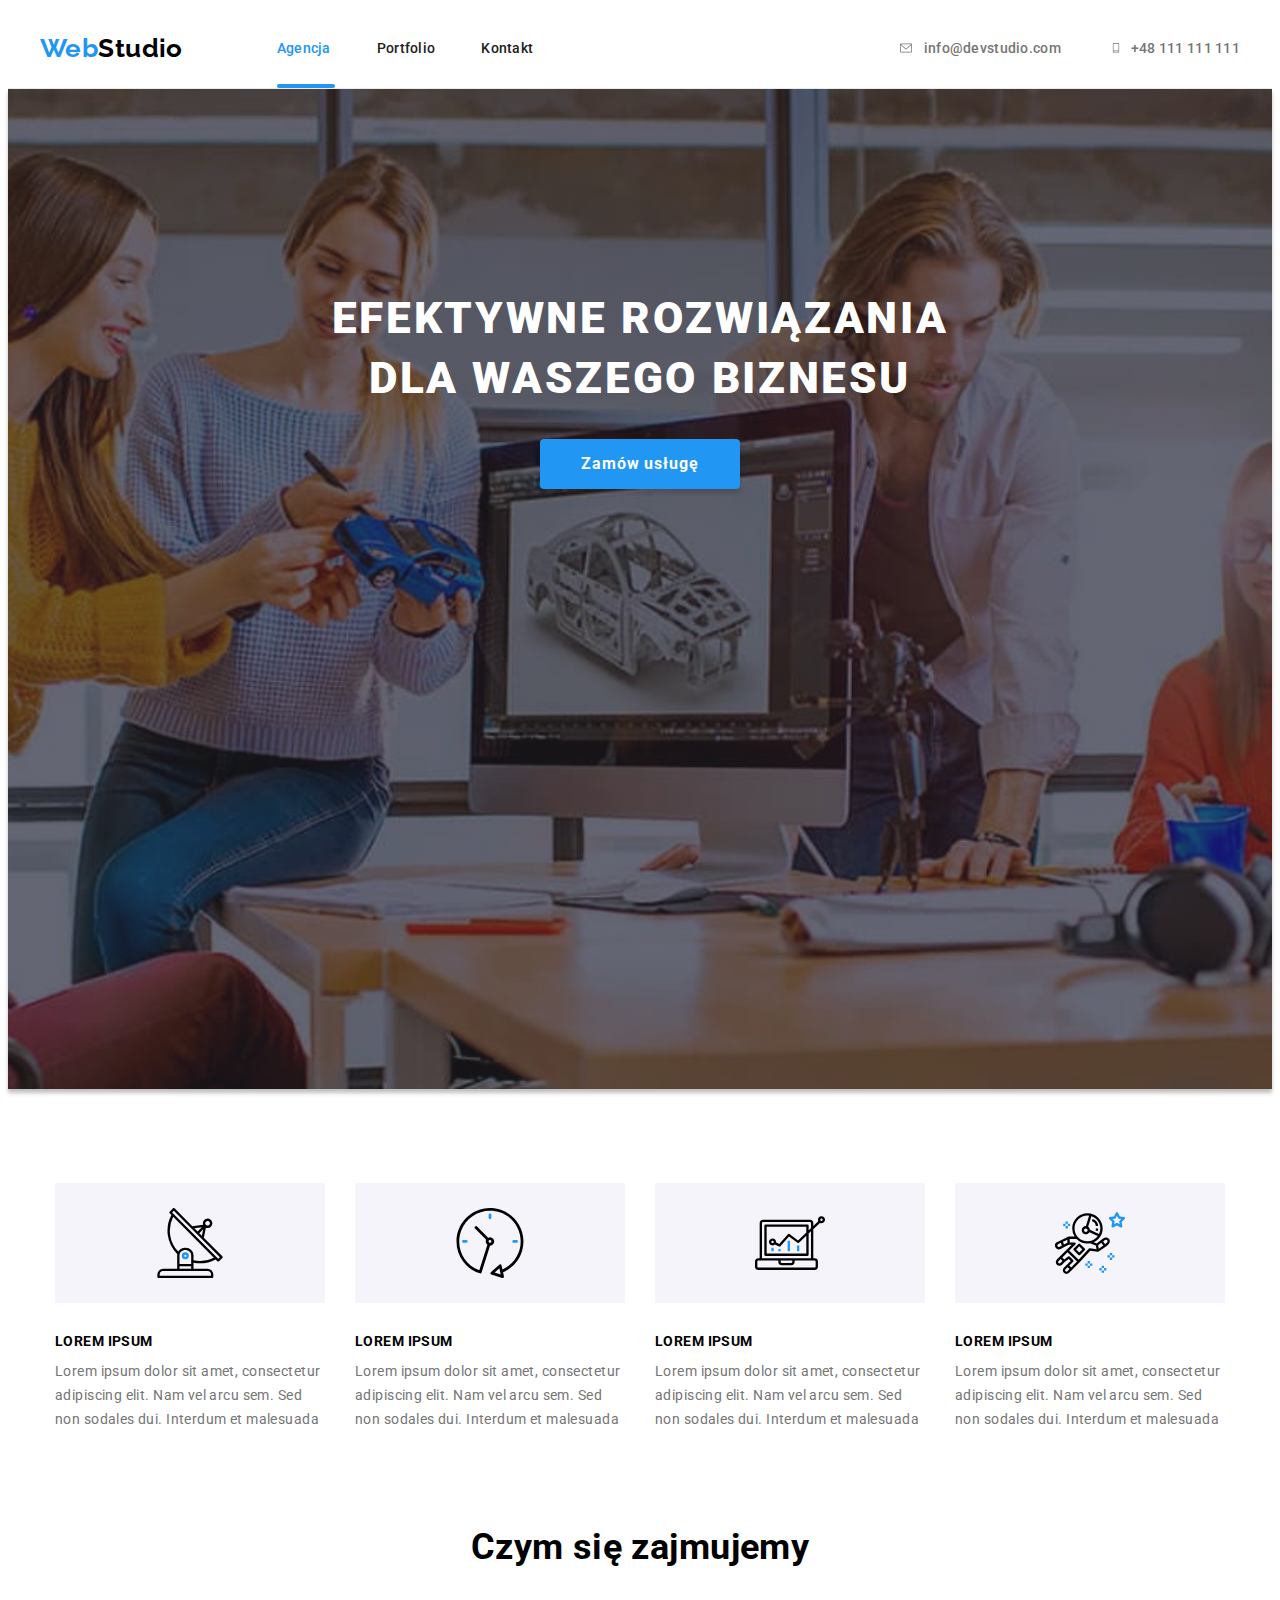
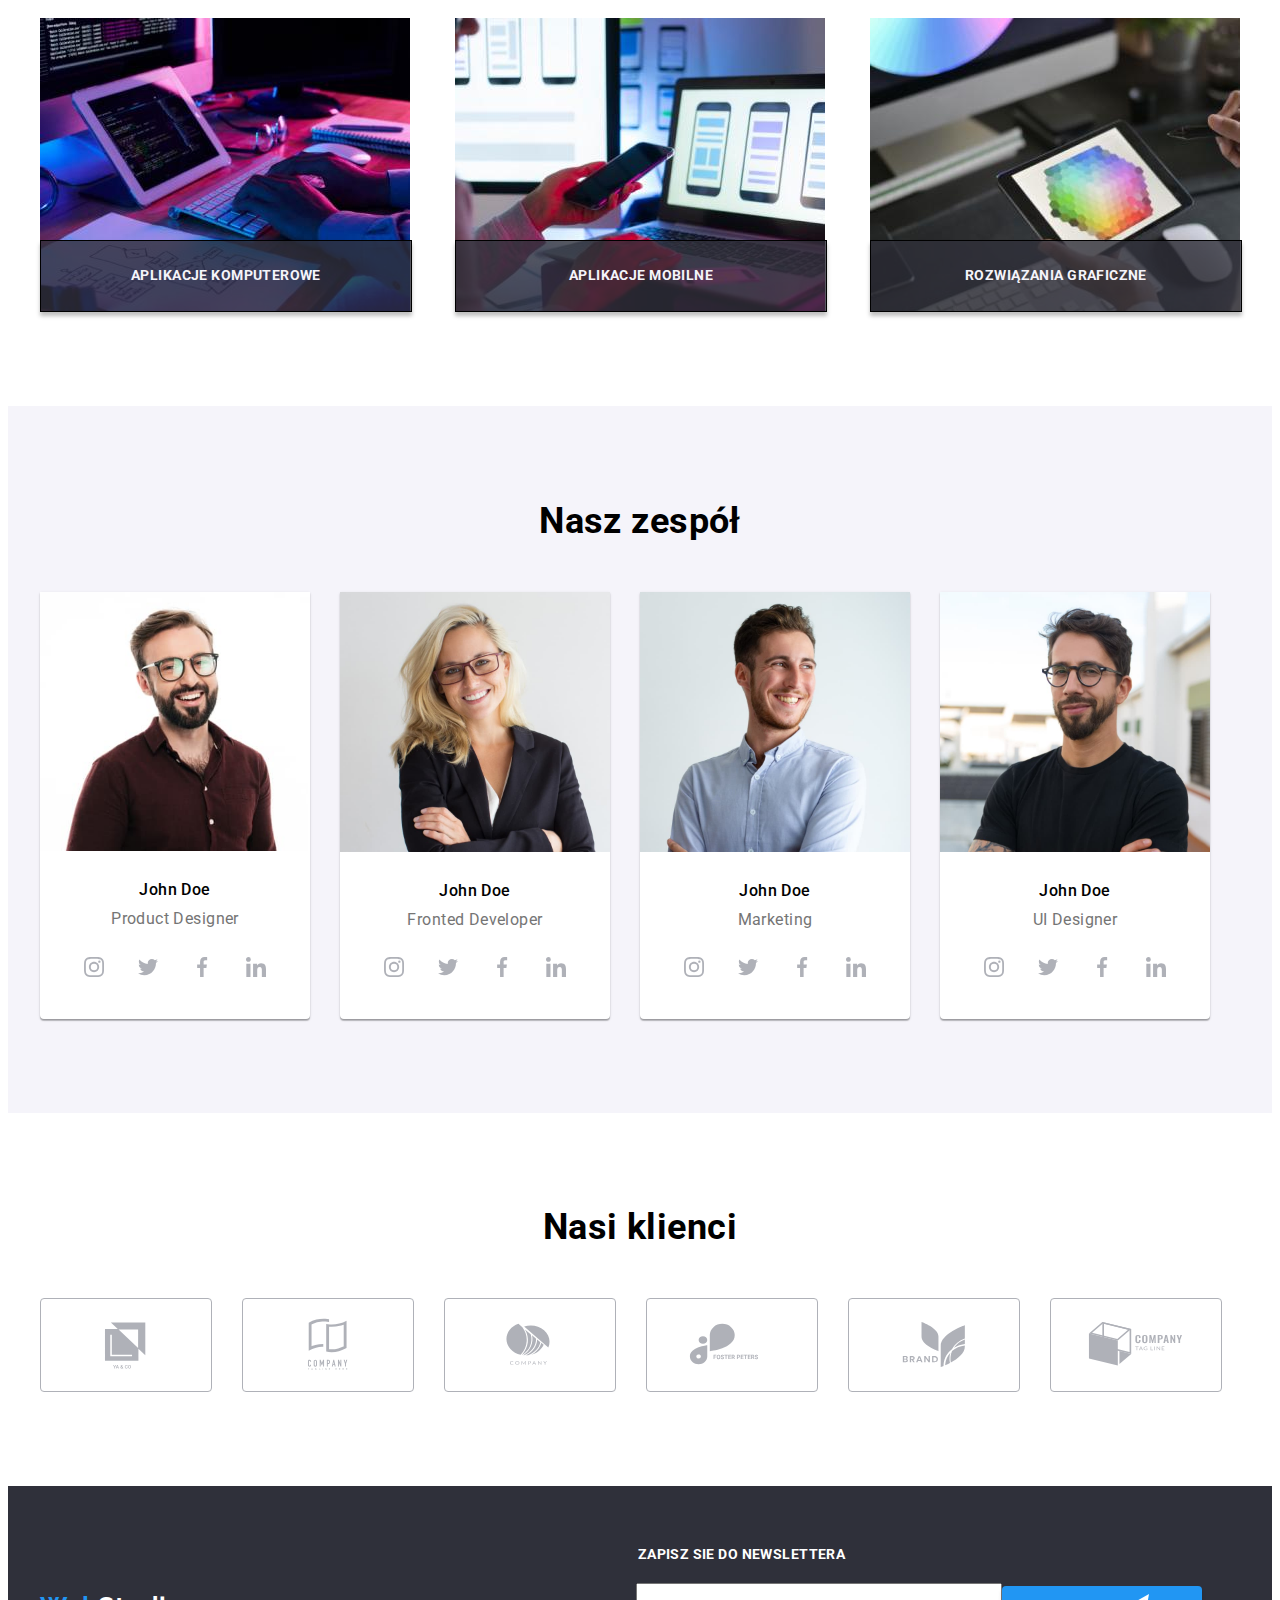
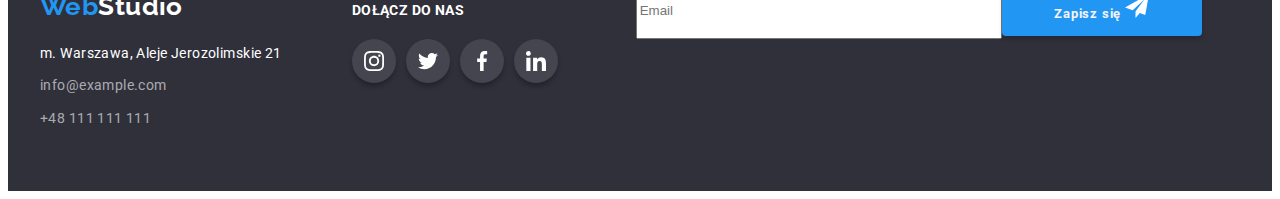
==== index.html @ 3e263f12 "update newsletter and registration form" ====
<!DOCTYPE html>
<html lang="pl">
  <!-- start head / metadane /-->
  <head>
    <meta charset="UTF-8" />
    <meta
      name="description"
      content="Projekt firmy Studio z Figma. Praca domowa #6 związana z kursem FullStack Developer w GoIT."
    />
    <meta http-equiv="X-UA-Compatible" content="IE=edge" />
    <meta name="viewport" content="width=device-width, initial-scale=1.0" />
    <link
      href="https://fonts.googleapis.com/css2?family=Raleway:wght@700&family=Roboto:wght@400;500;700;900&display=swap"
      rel="stylesheet"
    />
    <link rel="preconnect" href="https://fonts.googleapis.com" />
    <link rel="preconnect" href="https://fonts.gstatic.com" crossorigin />
    <link
      rel="stylesheet"
      href="https://cdnjs.cloudflare.com/ajax/libs/modern-normalize/2.0.0/modern-normalize.min.css"
      integrity="sha512-4xo8blKMVCiXpTaLzQSLSw3KFOVPWhm/TRtuPVc4WG6kUgjH6J03IBuG7JZPkcWMxJ5huwaBpOpnwYElP/m6wg=="
      crossorigin="anonymous"
      referrerpolicy="no-referrer"
    />
    <link rel="stylesheet" href="./css/styles.css" />
    <title>WebStudio | goit-markup-hw-06 | GoIT kurs FullStack Developer</title>
  </head>
  <!-- end head / metadane /-->

  <body>
    <!--start header-->
    <header>
      <div class="container top">
        <a class="logo-top" href="./index.html"
          ><span class="name-1">Web</span><span class="name-2">Studio</span></a
        >
        <nav class="navigation">
          <ul class="navigation-list list">
            <li class="navigation-item">
              <a href="./index.html" class="navigation-link current">Agencja</a>
            </li>
            <li class="navigation-item">
              <a href="./portfolio.html" class="navigation-link">Portfolio</a>
            </li>
            <li class="navigation-item">
              <a href="" class="navigation-link">Kontakt</a>
            </li>
          </ul>
        </nav>
        <ul class="navigation-contact-list list">
          <li class="navigation-contact-item">
            <a href="mailto:info@devstudio.com" class="navigation-contact-link"
              ><svg class="icon-contact" width="16" height="12">
                <use
                  class="icon-envelope"
                  href="./images/icons.svg#icon-envelope"
                ></use>
              </svg>
              info@devstudio.com</a
            >
          </li>
          <li class="navigation-contact-item">
            <a href="tel:+48111111111" class="navigation-contact-link">
              <svg class="icon-contact" width="10" height="16">
                <use
                  class="icon-smartphone"
                  href="./images/icons.svg#icon-smartphone"
                ></use>
              </svg>
              +48 111 111 111</a
            >
          </li>
        </ul>
      </div>
    </header>
    <!--end header-->

    <!--start main-->
    <main>
      <section class="hero">
        <div class="container">
          <h1 class="main-title">EFEKTYWNE ROZWIĄZANIA DLA WASZEGO BIZNESU</h1>
          <button class="main-button" type="button" data-modal-open>
            Zamów usługę
          </button>
        </div>
      </section>
      <section class="section lorem">
        <div class="container">
          <ul class="lorem-list list">
            <li class="lorem-item">
              <div class="lorem-icon">
                <svg>
                  <use href="./images/icons.svg#icon-antenna"></use>
                </svg>
              </div>
              <h3 class="lorem-title">LOREM IPSUM</h3>
              <p class="lorem-description">
                Lorem ipsum dolor sit amet, consectetur adipiscing elit. Nam vel
                arcu sem. Sed non sodales dui. Interdum et malesuada
              </p>
            </li>
            <li class="lorem-item">
              <div class="lorem-icon">
                <svg>
                  <use href="./images/icons.svg#icon-clock"></use>
                </svg>
              </div>
              <h3 class="lorem-title">LOREM IPSUM</h3>
              <p class="lorem-description">
                Lorem ipsum dolor sit amet, consectetur adipiscing elit. Nam vel
                arcu sem. Sed non sodales dui. Interdum et malesuada
              </p>
            </li>
            <li class="lorem-item">
              <div class="lorem-icon">
                <svg>
                  <use href="./images/icons.svg#icon-diagram"></use>
                </svg>
              </div>
              <h3 class="lorem-title">LOREM IPSUM</h3>
              <p class="lorem-description">
                Lorem ipsum dolor sit amet, consectetur adipiscing elit. Nam vel
                arcu sem. Sed non sodales dui. Interdum et malesuada
              </p>
            </li>
            <li class="lorem-item">
              <div class="lorem-icon">
                <svg>
                  <use href="./images/icons.svg#icon-astronaut"></use>
                </svg>
              </div>
              <h3 class="lorem-title">LOREM IPSUM</h3>
              <p class="lorem-description">
                Lorem ipsum dolor sit amet, consectetur adipiscing elit. Nam vel
                arcu sem. Sed non sodales dui. Interdum et malesuada
              </p>
            </li>
          </ul>
        </div>
      </section>
      <section class="section">
        <div class="container">
          <!--what we do - czym sie zajmujemy-->
          <h2 class="what-we-do-title">Czym się zajmujemy</h2>
          <ul class="what-we-do-list list">
            <li class="what-we-do-item">
              <img
                src="images/main/main_what_we_do_img_1.jpg"
                alt="writes ona keyboard connected to the tablet"
                width="370"
                height="294"
              />
              <p class="solution">APLIKACJE KOMPUTEROWE</p>
            </li>
            <li class="what-we-do-item">
              <img
                src="images/main/main_what_we_do_img_2.jpg"
                alt="holding the phone and writes on the laptop"
                width="370"
                height="294"
              />
              <p class="solution">APLIKACJE MOBILNE</p>
            </li>
            <li class="what-we-do-item">
              <img
                src="images/main/main_what_we_do_img_3.jpg"
                alt="selects a color from the color palette on the tablet"
                width="370"
                height="294"
              />
              <p class="solution">ROZWIĄZANIA GRAFICZNE</p>
            </li>
          </ul>
        </div>
      </section>
      <!--end what we do - czym sie zajmujemy-->

      <!--start our team-->
      <section class="section about-us-team-name">
        <div class="container">
          <h2 class="team-name-title">Nasz zespół</h2>
          <ul class="team-name-list list">
            <li class="team-name-item">
              <img
                src="images/footer/footer_img_1.jpg"
                alt="product designer"
                width="270"
                height="260"
              />
              <div class="team-describe">
                <h3 class="team-name">John Doe</h3>
                <p class="team-position">Product Designer</p>
                <ul class="social-icon-list">
                  <li class="social-icon-item">
                    <a class="social-icon-link" href="https://instagram.com">
                      <svg>
                        <use href="./images/icons.svg#icon-instagram"></use>
                      </svg>
                    </a>
                  </li>
                  <li class="social-icon-item">
                    <a class="social-icon-link" href="https://twitter.com">
                      <svg>
                        <use href="./images/icons.svg#icon-twitter"></use>
                      </svg>
                    </a>
                  </li>
                  <li class="social-icon-item">
                    <a class="social-icon-link" href="https://facebook.com">
                      <svg>
                        <use href="./images/icons.svg#icon-facebook"></use>
                      </svg>
                    </a>
                  </li>
                  <li class="social-icon-item">
                    <a class="social-icon-link" href="https://linkedin.com">
                      <svg>
                        <use href="./images/icons.svg#icon-linkedin"></use>
                      </svg>
                    </a>
                  </li>
                </ul>
              </div>
            </li>
            <li class="team-name-item">
              <img
                src="images/footer/footer_img_2.jpg"
                alt="fronted developer man"
                width="270"
                height="260"
              />
              <div class="team-describe">
                <h3 class="team-name">John Doe</h3>
                <p class="team-position">Fronted Developer</p>
                <ul class="social-icon-list">
                  <li class="social-icon-item">
                    <a class="social-icon-link" href="https://instagram.com">
                      <svg>
                        <use href="./images/icons.svg#icon-instagram"></use>
                      </svg>
                    </a>
                  </li>
                  <li class="social-icon-item">
                    <a class="social-icon-link" href="https://twitter.com">
                      <svg>
                        <use href="./images/icons.svg#icon-twitter"></use>
                      </svg>
                    </a>
                  </li>
                  <li class="social-icon-item">
                    <a class="social-icon-link" href="https://facebook.com">
                      <svg>
                        <use href="./images/icons.svg#icon-facebook"></use>
                      </svg>
                    </a>
                  </li>
                  <li class="social-icon-item">
                    <a class="social-icon-link" href="https://linkedin.com">
                      <svg>
                        <use href="./images/icons.svg#icon-linkedin"></use>
                      </svg>
                    </a>
                  </li>
                </ul>
              </div>
            </li>
            <li class="team-name-item">
              <img
                src="images/footer/footer_img_3.jpg"
                alt="marketing man woman"
                width="270"
                height="260"
              />
              <div class="team-describe">
                <h3 class="team-name">John Doe</h3>
                <p class="team-position">Marketing</p>
                <ul class="social-icon-list">
                  <li class="social-icon-item">
                    <a class="social-icon-link" href="https://instagram.com">
                      <svg>
                        <use href="./images/icons.svg#icon-instagram"></use>
                      </svg>
                    </a>
                  </li>
                  <li class="social-icon-item">
                    <a class="social-icon-link" href="https://twitter.com">
                      <svg>
                        <use href="./images/icons.svg#icon-twitter"></use>
                      </svg>
                    </a>
                  </li>
                  <li class="social-icon-item">
                    <a class="social-icon-link" href="https://facebook.com">
                      <svg>
                        <use href="./images/icons.svg#icon-facebook"></use>
                      </svg>
                    </a>
                  </li>
                  <li class="social-icon-item">
                    <a class="social-icon-link" href="https://linkedin.com">
                      <svg>
                        <use href="./images/icons.svg#icon-linkedin"></use>
                      </svg>
                    </a>
                  </li>
                </ul>
              </div>
            </li>
            <li class="team-name-item">
              <img
                src="images/footer/footer_img_4.jpg"
                alt="ui designer man"
                width="270"
                height="260"
              />
              <div class="team-describe">
                <h3 class="team-name">John Doe</h3>
                <p class="team-position">UI Designer</p>
                <ul class="social-icon-list">
                  <li class="social-icon-item">
                    <a class="social-icon-link" href="https://instagram.com">
                      <svg>
                        <use href="./images/icons.svg#icon-instagram"></use>
                      </svg>
                    </a>
                  </li>
                  <li class="social-icon-item">
                    <a class="social-icon-link" href="https://twitter.com">
                      <svg>
                        <use href="./images/icons.svg#icon-twitter"></use>
                      </svg>
                    </a>
                  </li>
                  <li class="social-icon-item">
                    <a class="social-icon-link" href="https://facebook.com">
                      <svg>
                        <use href="./images/icons.svg#icon-facebook"></use>
                      </svg>
                    </a>
                  </li>
                  <li class="social-icon-item">
                    <a class="social-icon-link" href="https://linkedin.com">
                      <svg>
                        <use href="./images/icons.svg#icon-linkedin"></use>
                      </svg>
                    </a>
                  </li>
                </ul>
              </div>
            </li>
          </ul>
        </div>
      </section>

      <!--end our team-->
      <!-- nasi klienci - loga -->
      <section class="section">
        <div class="container">
          <h2 class="our-client">Nasi klienci</h2>
          <ul class="our-client-logo-list">
            <li class="our-client-logo-item">
              <a class="our-client-link" href="#">
                <svg>
                  <use href="./images/icons.svg#icon-logo-1"></use>
                </svg>
              </a>
            </li>
            <li class="our-client-logo-item">
              <a class="our-client-link" href="">
                <svg>
                  <use href="./images/icons.svg#icon-logo-2"></use>
                </svg>
              </a>
            </li>
            <li class="our-client-logo-item">
              <a class="our-client-link" href="">
                <svg>
                  <use href="./images/icons.svg#icon-logo-3"></use>
                </svg>
              </a>
            </li>
            <li class="our-client-logo-item">
              <a class="our-client-link" href="">
                <svg>
                  <use href="./images/icons.svg#icon-logo-4"></use>
                </svg>
              </a>
            </li>
            <li class="our-client-logo-item">
              <a class="our-client-link" href="">
                <svg>
                  <use href="./images/icons.svg#icon-logo-5"></use>
                </svg>
              </a>
            </li>
            <li class="our-client-logo-item">
              <a class="our-client-link" href="">
                <svg>
                  <use href="./images/icons.svg#icon-logo-6"></use>
                </svg>
              </a>
            </li>
          </ul>
        </div>
      </section>
      <!-- end nasi klienci - loga -->
    </main>
    <!--end main-->

    <!--start footer-->
    <footer class="footer">
      <div class="container footer-wrap">
        <div class="bottom">
          <a class="logo-bottom" href="./index.html"
            ><span class="name-1">Web</span
            ><span class="name-3">Studio</span></a
          >
          <address class="address">
            <ul class="bottom-contact list">
              <li class="bottom-contact-item">
                <a
                  class="bottom-contact-address"
                  href="https://goo.gl/maps/BGaXXpHN84WvRaow5"
                  target="_blank"
                  rel="noreferrer noopener"
                  >m. Warszawa, Aleje Jerozolimskie 21</a
                >
              </li>
              <li class="bottom-contact-item">
                <a class="bottom-contact-link" href="mailto:info@example.com"
                  >info@example.com</a
                >
              </li>
              <li class="bottom-contact-item">
                <a class="bottom-contact-link" href="tel:+48111111111"
                  >+48 111 111 111</a
                >
              </li>
            </ul>
          </address>
        </div>
        <div class="social-icon-footer">
          <p class="social-title">DOŁĄCZ DO NAS</p>
          <ul class="social-icon-footer-list">
            <li class="social-icon-footer-item">
              <a class="social-icon-footer-link" href="https://instagram.com">
                <svg>
                  <use href="./images/icons.svg#icon-instagram"></use>
                </svg>
              </a>
            </li>
            <li class="social-icon-footer-item">
              <a class="social-icon-footer-link" href="https://twitter.com">
                <svg>
                  <use href="./images/icons.svg#icon-twitter"></use>
                </svg>
              </a>
            </li>
            <li class="social-icon-footer-item">
              <a class="social-icon-footer-link" href="https://facebook.com">
                <svg>
                  <use href="./images/icons.svg#icon-facebook"></use>
                </svg>
              </a>
            </li>
            <li class="social-icon-footer-item">
              <a class="social-icon-footer-link" href="https://linkedin.com">
                <svg>
                  <use href="./images/icons.svg#icon-linkedin"></use>
                </svg>
              </a>
            </li>
          </ul>
        </div>
        <div>
          <form class="newsletter">
            <fieldset class="newsletter-group">
              <legend class="newsletter-title">
                ZAPISZ SIE DO NEWSLETTERA
              </legend>
              <div class="subscription">
                <!--<label for="user_email"></label>-->
                <input
                  class="subscription-email"
                  type="email"
                  name="email"
                  placeholder="Email"
                  id="user_email"
                />
                <button class="form-button" type="submit">
                  Zapisz się
                  <svg class="form-send">
                    <use href="./images/icons.svg#icon-icon-send"></use>
                  </svg>
                </button>
              </div>
            </fieldset>
          </form>
        </div>
      </div>
    </footer>
    <!--end footer-->

    <!-- window modal - okno modalne -->

    <div class="backdrop is-hidden" data-modal>
      <div class="modal">
        <button type="button" class="modal-close" data-modal-close>
          <svg class="close-x">
            <use href="./images/icons.svg#icon-Vector"></use>
          </svg>
        </button>
        <div class="form-modal">
          <form class="reg">
            <fieldset class="reg-group">
              <legend class="registration-title">
                Zostaw swoje dane w formularzu poniżej
              </legend>
              <label class="reg-title" for="user-name"
                >Imię
                <input
                  class="separated"
                  class="input"
                  type="name"
                  name="name"
                  id="user-name"
                /><svg class="reg-icon">
                  <use href="./images/icons.svg#icon-email-black18-dp-1"></use>
                </svg>
              </label>
              <label class="reg-title" for="user-phone"
                >Telefon
                <input
                  class="separated"
                  class="input"
                  type="phone"
                  name="phone"
                  id="user-phone"
                />
                <svg class="reg-icon">
                  <use href="./images/icons.svg#icon-phone-black18-dp-1"></use>
                </svg>
              </label>
              <label class="reg-title" for="user-email"
                >E-mail
                <input
                  class="separated"
                  class="input"
                  type="email"
                  name="email"
                  id="user-email"
                /><svg class="reg-icon">
                  <use href="./images/icons.svg#icon-person-black18-dp-1"></use>
                </svg>
              </label>
              <label class="reg-title" for="user-comment"
                >Komentarz<textarea
                  class="input-text-area separated"
                  type="comment"
                  name="comment"
                  id="user-comment"
                  placeholder="Wprowadź tekst"
                ></textarea>
              </label>
            </fieldset>
          </form>
          <label class="checkbox"
            ><input class="check-box" type="checkbox" /><span
              class="reg-span-checkbox"
              >Oświadczam iż akceptuję
              <a href="" target="_blank">Regulamin</a> i
              <a href="" target="_blank">Politykę Prywatności.</a></span
            >
          </label>
          <button class="reg-button" type="submit">Wyślij</button>
        </div>
      </div>
    </div>

    <script src="./js/modal.js"></script>
  </body>
</html>
---- css/styles.css ----
/* global variables */
:root {
  --main-font: "Roboto", sans-serif;
  --main-text-color: #212121;
  --secondary-text-color: #fff;
  --third-text-color: #757575;
  --fourth-color: #2196f3;
  --fifth-color: #f5f4fa;
  --background-color-1: #fff;
  --background-color-2: #2f303a;
  --logo-web-color: #2196f3;
  --logo-studio-first-color: #000;
  --logo-studio-second-color: #fff;
  --button-text-color: #000;
  --line-color: #ececec;
  --footer-color--1: rgba(255, 255, 255, 0.6);
  --footer-color--2: rgba(255, 255, 255, 0.1);
  --borderColor: #eee;
  --icon-style: #afb1b8;
}
/* end global variables */

/*body style*/
body {
  font-family: var(--main-font);
  background-color: var(--background-body-color);
  font-size: 14px;
  letter-spacing: 0.03em;
}
h1,
h2,
h3,
h4,
h5,
h6,
p {
  margin: 0;
  text-decoration: none;
}
img {
  display: block;
  max-width: 100%;
  height: auto;
}
button {
  display: block;
  cursor: pointer;
  border: none;
  border-radius: 4px;
}
ul,
ol {
  list-style: none;
  padding-left: 0;
  margin: 0;
}
a {
  text-decoration: none;
}
.section {
  padding-top: 94px;
  padding-bottom: 94px;
}
.container {
  width: 1200px;
  margin: 0 auto;
  padding: 0 15px;
}

header {
  border-bottom: 1px solid var(--line-color);
}
.hero {
  background-image: linear-gradient(
      rgba(47, 48, 58, 0.4),
      rgba(47, 48, 58, 0.4)
    ),
    url(../images/background.jpg);
  box-shadow: 0px 4px 4px 0px rgba(0, 0, 0, 0.25);
  background-repeat: no-repeat;
  background-size: cover;
  background-position: center;
  padding-top: 200px;
  padding-bottom: 200px;
  max-width: 1600px;
  height: 600px;
  margin: 0 auto;
}
.main-title {
  color: var(--secondary-text-color);
  font-weight: 900;
  font-size: 44px;
  line-height: 1.36;
  letter-spacing: 0.06em;
  text-align: center;
  text-transform: uppercase;
  max-width: 696px;
  margin: 0 auto;
}

.what-we-do-title {
  font-weight: 700;
  font-size: 36px;
  line-height: 1.17;
}
.list {
  list-style: none;
  margin: 0;
  padding: 0;
}
/*end body style*/

.top {
  display: flex;
  align-items: center;
}
.navigation-list {
  display: flex;
  padding-top: 32px;
  padding-bottom: 32px;
  gap: 46px;
}
.navigation-link {
  font-weight: 500;
  line-height: 1.17;
  letter-spacing: 0.02em;
  color: var(--main-text-color);
  transition-property: color;
  transition-duration: 250ms;
  transition-timing-function: cubic-bezier(0.4, 0, 0.2, 1);
}
.navigation-contact-list {
  font-weight: 500;
  display: flex;
  margin-left: auto;
  gap: 50px;
  padding-top: 32px;
  padding-bottom: 32px;
  align-items: center;
}
.navigation-contact-link {
  font-weight: 500;
  line-height: 1.17;
  color: var(--third-text-color);
  letter-spacing: 0.02em;
  display: flex;
  align-items: center;
  transition-property: color;
  transition-duration: 250ms;
  transition-timing-function: cubic-bezier(0.4, 0, 0.2, 1);
}
.navigation-link:hover,
.navigation-link:focus {
  color: var(--fourth-color);
}

.current {
  color: var(--fourth-color);
}
.current::after {
  content: "";
  display: block;
  position: relative;
  position: absolute;
  width: 58px;
  height: 4px;
  margin-top: 28px;
  background: var(--fourth-color);
  border-radius: 2px;
}
.main-button {
  font-family: inherit;
  font-weight: 700;
  font-size: 16px;
  line-height: 1.36;
  width: 200px;
  height: 50px;
  color: var(--secondary-text-color);
  background-color: var(--fourth-color);
  padding: 10px 40px;
  letter-spacing: 0.06em;
  border: rgba(255, 255, 255, 0.15);
  box-shadow: 0px 4px 4px rgba(0, 0, 0, 0.15);
  border-radius: 4px;
  margin: 0 auto;
  cursor: pointer;
  margin-top: 30px;
  transition-property: color;
  transition-duration: 250ms;
  transition-timing-function: cubic-bezier(0.4, 0, 0.2, 1);
}

.main-button:hover,
.main-button:focus {
  color: var(--secondary-text-color);
}
.button-portfolio-list {
  display: flex;
  gap: 10px;
  justify-content: center;
  margin-bottom: 50px;
}
.button-portfolio-item {
  font-family: inherit;
  font-weight: 500;
  font-size: 16px;
  line-height: 1.62;
  letter-spacing: 0.03em;
  text-align: center;
  background: var(--fifth-color);
  cursor: pointer;
  border: #fff;
  border-radius: 4px;
  padding: 6px 22px;
  transition-property: color, background-color, box-shadow;
  transition-duration: 250ms;
  transition-timing-function: cubic-bezier(0.4, 0, 0.2, 1);
}
.button-portfolio-item:hover,
.button-portfolio-item:focus-visible {
  color: var(--secondary-text-color);
  background-color: var(--fourth-color);
  box-shadow: 0px 4px 4px 0px rgba(0, 0, 0, 0.25);
}
.footer {
  padding-top: 60px;
  padding-bottom: 60px;
  background-color: var(--background-color-2);
}
.bottom-contact {
  line-height: 1.71;
}
.address {
  margin-top: 20px;
  max-width: 246px;
}
.bottom-contact-item:not(:last-child) {
  margin-bottom: 9px;
}

.bottom-contact-address {
  line-height: 1.71;
  color: var(--secondary-text-color);
  text-decoration: inherit;
  font-style: normal;
  transition-property: color;
  transition-duration: 250ms;
  transition-timing-function: cubic-bezier(0.4, 0, 0.2, 1);
}
.bottom-contact-link {
  line-height: 1.71;
  color: var(--footer-color--1);
  text-decoration: inherit;
  font-style: normal;
  transition-property: color;
  transition-duration: 250ms;
  transition-timing-function: cubic-bezier(0.4, 0, 0.2, 1);
}
.navigation-link:hover,
.navigation-link:focus,
.bottom-contact-address:hover,
.bottom-contact-address:focus,
.bottom-contact-link:hover,
.bottom-contact-link:focus,
.icon-contact:focus,
.icon-contact:hover {
  color: var(--fourth-color);
  cursor: pointer;
}
.navigation-contact-item:hover,
.navigation-contact-item:focus,
.navigation-contact-link:focus,
.navigation-contact-link:hover {
  color: var(--fourth-color);
  cursor: pointer;
  fill: currentColor;
}

/*end links*/

/*studio-name - > color of name Studio Web */
.logo-top,
.logo-bottom {
  font-family: "Raleway", sans-serif;
  font-weight: 700;
  font-style: bold;
  font-size: 26px;
  line-height: 1.17;
  margin-right: 94px;
}
.name-1 {
  color: var(--logo-web-color);
}
.name-2 {
  color: var(--logo-studio-first-color);
}
.name-3 {
  color: var(--logo-studio-second-color);
}

/* team name */
.about-us-team-name {
  background-color: var(--fifth-color);
}
.team-name-title {
  text-align: center;
}
.team-name-list {
  display: flex;
  gap: 30px;
}
.team-name-title {
  font-weight: 700;
  font-size: 36px;
  line-height: 1.17;
  margin-bottom: 50px;
}
.team-name-item {
  background-color: var(--background-color-1);
  border-radius: 0 0 4px 4px;
  box-shadow: 0px 1px 3px rgba(0, 0, 0, 0.12), 0px 1px 1px rgba(0, 0, 0, 0.14),
    0px 2px 1px rgba(0, 0, 0, 0.2);
}
.team-describe {
  padding-top: 30px;
  padding-bottom: 30px;
}
.team-name,
.team-position {
  text-align: center;
}
.team-name {
  font-weight: 500;
  font-size: 16px;
  line-height: 1.17;
  margin-bottom: 10px;
}
.team-position {
  font-size: 16px;
  line-height: 1.17;
  color: var(--third-text-color);
  margin-bottom: 16px;
}
/*end team name*/
.lorem {
  padding-bottom: 0px;
}
.lorem-list {
  display: flex;
  gap: 30px;
  text-align: left;
  justify-content: center;
}
.lorem-title {
  font-weight: 700;
  font-size: 14px;
  line-height: 1.17;
}
.lorem-description {
  font-size: 14px;
  line-height: 1.71;
  color: var(--third-text-color);
  margin-top: 10px;
  flex-wrap: nowrap;
  width: 270px;
}
.what-we-do-title {
  font-weight: 700;
  font-size: 36px;
  line-height: 1.17;
  text-align: center;
  margin-bottom: 50px;
}
.what-we-do-list {
  display: flex;
  justify-content: space-between;
  gap: 30px;
}
.our-customers-list {
  display: flex;
  flex-wrap: wrap;
  gap: 30px;
}

.our-customers-item a:hover,
.our-customers-item a:focus
/*.our-customers-item:hover,
.our-customers-item:focus*/ {
  cursor: pointer;
  box-shadow: 0px 4px 4px rgba(0, 0, 0, 0.25);
  color: var(--secondary-text-color);
}

.about-client {
  padding: 20px 24px;
  border-right: 1px solid var(--borderColor);
  border-bottom: 1px solid var(--borderColor);
  border-left: 1px solid var(--borderColor);
  color: var(--main-text-color);
}
.client-name {
  font-weight: 700;
  font-size: 18px;
  line-height: 2;
  letter-spacing: 0.06em;
  text-align: left;
  margin-bottom: 4px;
}
.client-service {
  font-size: 16px;
  line-height: 1.87;
  color: var(--third-text-color);
  text-align: left;
}

/* ----- nasi klienci - our client-----*/
.our-client {
  font-size: 36px;
  font-weight: 700;
  line-height: 1.14;
  text-align: center;
  margin-bottom: 50px;
}
/* ----- end nasi klienci - our client-----*/

/* ----- icons -----*/
.icon-contact {
  margin-right: 10px;
  fill: currentColor;
}
.social-icon-list {
  display: flex;
  gap: 10px;
  justify-content: center;
}
.social-icon-list svg {
  fill: currentColor;
  width: 20px;
  height: 20px;
}
.social-icon-link {
  width: 44px;
  height: 44px;
  display: flex;
  align-items: center;
  justify-content: center;
  border-radius: 50%;
  color: var(--icon-style);
  transition-property: color, background-color;
  transition-duration: 250ms;
  transition-timing-function: cubic-bezier(0.4, 0, 0.2, 1);
}
.social-icon-link:hover,
.social-icon-link:focus {
  color: var(--background-color-1);
  background-color: var(--fourth-color);
}
.lorem-icon {
  background-color: var(--fifth-color);
  margin-bottom: 30px;
  width: 270px;
  height: 120px;
  display: flex;
  align-items: center;
  justify-content: center;
}
.lorem-icon svg {
  width: 70px;
  height: 70px;
}
.our-client-logo-list {
  display: flex;
  gap: 30px;
}
.our-client-link svg {
  width: 106px;
  height: 60px;
}
.our-client-link {
  display: flex;
  justify-content: center;
  align-items: center;
  width: 170px;
  height: 92px;
  border: 1px solid currentColor;
  color: var(--icon-style);
  border-radius: 4px;
  transition-property: color;
  transition-duration: 250ms;
  transition-timing-function: cubic-bezier(0.4, 0, 0.2, 1);
}
.our-client-link:hover,
.our-client-link:focus {
  cursor: pointer;
  color: var(--fourth-color);
}

.our-client-logo-list svg {
  fill: currentColor;
}

.social-title,
.newsletter-title {
  font-family: inherit;
  font-weight: 700;
  text-transform: uppercase;
  color: var(--secondary-text-color);
  margin-bottom: 20px;
  line-height: 1.17;
}
.social-icon-footer {
  margin-left: 70px;
  margin-right: 78px;
}
.social-icon-footer-list {
  display: flex;
  gap: 10px;
  justify-content: center;
}
.social-icon-footer-list svg {
  width: 20px;
  height: 20px;
  fill: var(--background-color-1);
}
.social-icon-footer-link {
  display: flex;
  align-items: center;
  justify-content: center;
  width: 44px;
  height: 44px;
  border-radius: 50%;
  background-color: var(--footer-color--2);
  transition-property: background-color;
  transition-duration: 250ms;
  transition-timing-function: cubic-bezier(0.4, 0, 0.2, 1);

  box-shadow: 0px 4px 4px rgba(0, 0, 0, 0.25);
}
.social-icon-footer-link:hover,
.social-icon-footer-link:focus {
  border-radius: 50%;
  fill: currentColor;
  background-color: var(--fourth-color);
}
/* ----- end icons ----- */
.footer-wrap {
  display: flex;
  align-items: baseline;
}
.what-we-do-item {
  position: relative;
}
.solution {
  font-family: inherit;
  font-weight: 700;
  line-height: 1.17;
  color: var(--fifth-color);
  text-transform: uppercase;
  position: absolute;
  display: flex;
  justify-content: center;
  align-items: center;
  width: 370px;
  height: 70px;
  background-color: rgba(47, 48, 58, 0.8);
  border: 1px solid var(--button-text-color);
  box-shadow: 0px 4px 4px rgba(0, 0, 0, 0.25);
  bottom: 0;
}
/* aminacja opisu na portfoli */
.description {
  width: 370px;
  height: 294px;
  font-family: inherit;
  font-size: 18px;
  line-height: 1.56;
  color: var(--fifth-color);
  padding: 49px 45px 49px 24px;
}
.not-visibility-description {
  position: relative;
  overflow: hidden;
}
.hidden-description {
  position: absolute;
  left: 0;
  top: 0;
  background: rgba(33, 150, 243, 0.9);
  transform: translateY(100%);
  transition-duration: 250ms;
  transition-timing-function: cubic-bezier(0.4, 0, 0.2, 1);
}
.our-customers-link {
  display: block;
  transition: box-shadow;
}

.our-customers-link:hover .hidden-description,
.our-customers-link:focus .hidden-description {
  box-shadow: 0px 4px 4px rgba(0, 0, 0, 0.25);
  transform: translateY(0);
}
/**************** zadanie 5 okno modalne BACKDROP ***************/
.close-x {
  width: 8px;
  height: 8px;
}

.backdrop {
  width: 100%;
  height: 100%;
  top: 0;
  left: 0;
  position: fixed;
  background-color: rgba(0, 0, 0, 0.2);
  transition-property: opacity, visibility, transform;
  transition-duration: 250ms;
  transition-timing-function: cubic-bezier(0.4, 0, 0.2, 1);
}

.modal {
  position: absolute;
  top: 50%;
  left: 50%;
  width: 528px;
  height: 581px;
  border-radius: 4px;
  background: #ffffff;
  box-shadow: 0px 1px 3px rgba(0, 0, 0, 0.12), 0px 1px 1px rgba(0, 0, 0, 0.14),
    0px 2px 1px rgba(0, 0, 0, 0.2);
  transform: translate(-50%, -50%);
}
.modal-close {
  position: absolute;
  width: 30px;
  height: 30px;
  top: 8px;
  right: 8px;
  border-radius: 50%;
  background-color: var(--background-color-1);
  box-shadow: 0px 1px 3px rgba(0, 0, 0, 0.12), 0px 1px 1px rgba(0, 0, 0, 0.14),
    0px 2px 1px rgba(0, 0, 0, 0.2);
}

.is-hidden {
  opacity: 0;
  visibility: hidden;
  pointer-events: none;
  transform: scale(0.5) rotate(720deg);
}
/************ END BACKDROP ************************/
.about-client > h3 {
  text-decoration: none;
}
/* ---------- homework 6 -------------*/
.form-button,
.reg-button {
  font-family: inherit;
  font-weight: 700;
  line-height: 1.87;
  letter-spacing: 0.06em;
  width: 200px;
  height: 50px;
  border-radius: 4px;
  color: var(--fifth-color);
  background-color: var(--fourth-color);
  box-shadow: 0px 4px 4px rgba(0, 0, 0, 0.15);
}
.form-modal {
  display: flex;
  flex-direction: column;
}
.form-send {
  width: 24px;
  height: 24px;
  fill: var(--background-color-1);
}
.subscription {
  display: flex;
  justify-content: center;
  align-items: center;
}
.subscription-email {
  width: 358px;
  height: 50px;
}
.subscription .form-email {
  width: 358px;
  height: 50px;
}
/*.subscription .form-button {
  width: 358px;
  height: 50;
}*/
.form-modal {
  width: 448px;
  margin: auto;
  margin-top: 40px;
}

.newsletter-group {
  padding: 0;
  margin: 0;
  border: none;
}
.registration-title {
  color: var(--main-text-color);
  font-weight: 700;
  font-size: 20px;
  line-height: 1.17;
  text-align: center;
  margin-bottom: 12px;
}
.reg-title {
  font-size: 12px;
  line-height: 1.16;
  letter-spacing: 0.01em;
  color: var(--third-text-color);
  display: flex;
  flex-direction: column;
}
.reg-group {
  display: flex;
  flex-direction: column;
  gap: 10px;
  border: none;
  padding: 0;
  margin: 0;
}
.reg-group input {
  height: 40px;
  border: 1px solid rgba(33, 33, 33, 0.2);
  border-radius: 4px;
}
.input-text-area {
  height: 120px;
  border: 1px solid rgba(33, 33, 33, 0.2);
  border-radius: 4px;
  resize: none;
  padding: 12px 16px;
  margin-top: 4px;
}
.separated {
  margin-top: 4px;
}
.form-modal .reg-button {
  margin: auto;
  margin-top: 30px;
}
.checkbox {
  margin: auto;
  margin-top: 20px;
}
.reg-span-checkbox {
  line-height: 1.17;
  color: var(--third-text-color);
}
.reg-span-checkbox a {
  color: rgba(33, 150, 243, 1);
  text-decoration: underline;
}
.reg-icon {
  width: 18px;
  height: 18px;
  color: var(--main-text-color);
}
/* --------------- end homework 6 -----------*/
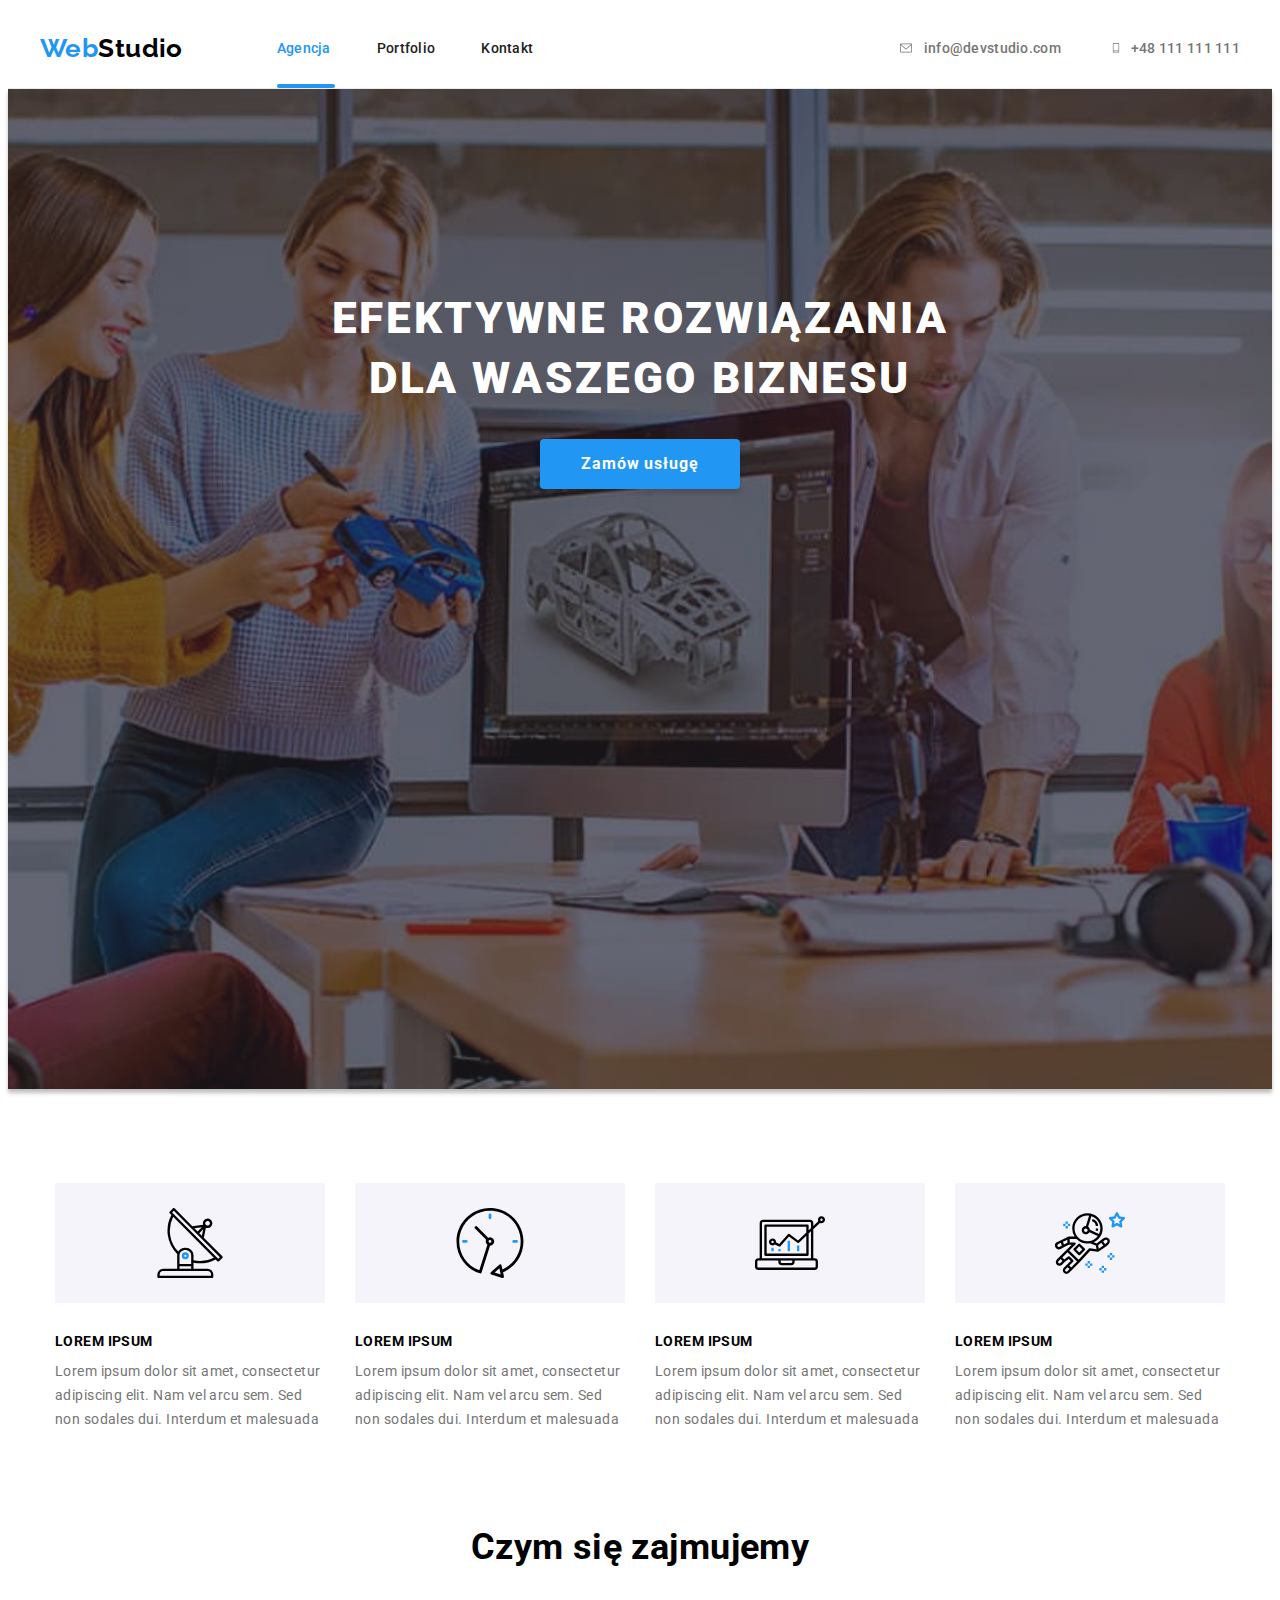
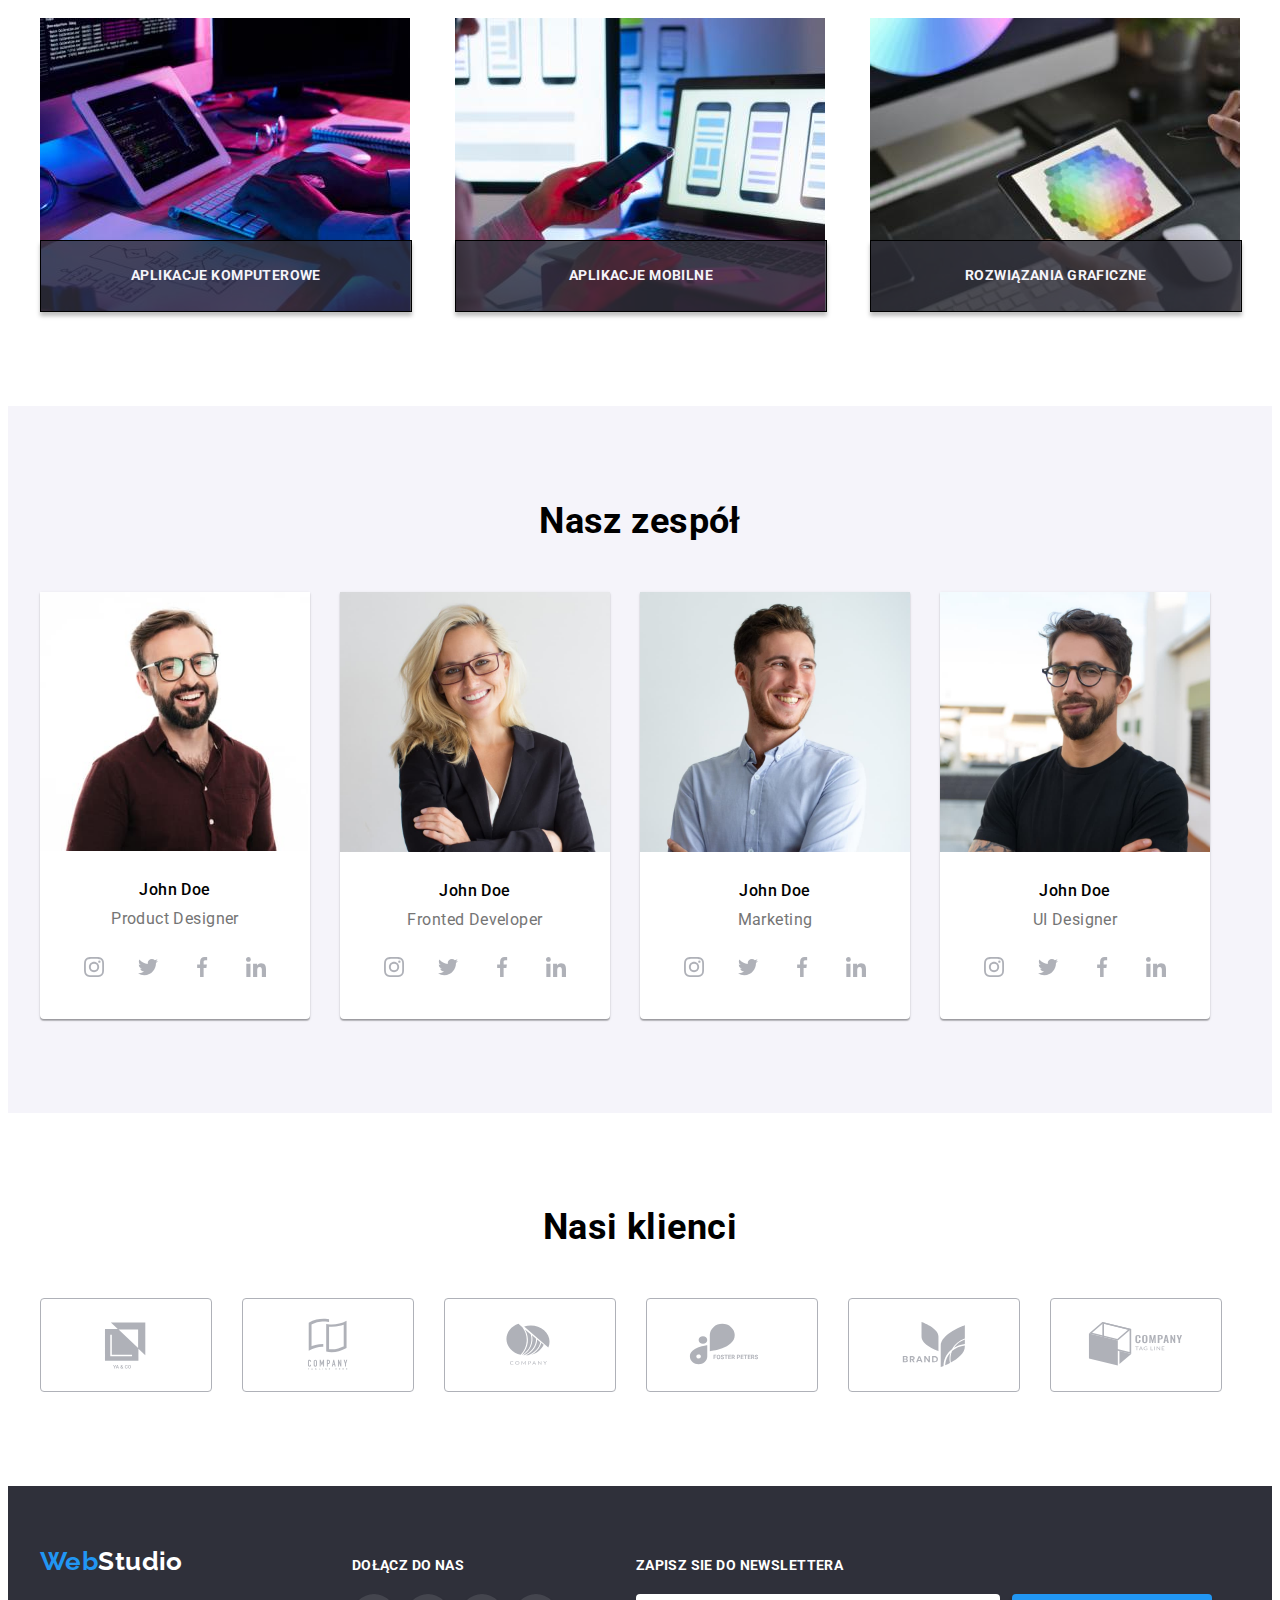
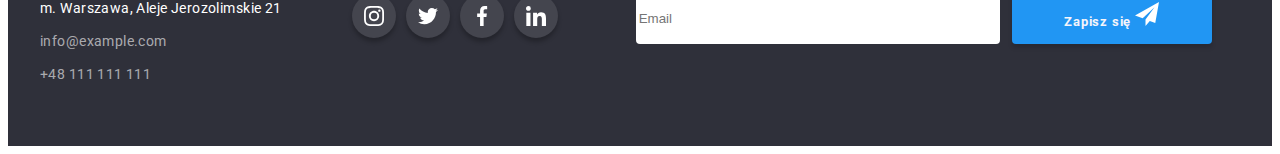
==== commit 4c37ee13: "fdf" ====
--- a/index.html
+++ b/index.html
@@ -475,27 +475,27 @@
         </div>
         <div>
           <form class="newsletter">
-            <fieldset class="newsletter-group">
-              <legend class="newsletter-title">
-                ZAPISZ SIE DO NEWSLETTERA
-              </legend>
-              <div class="subscription">
-                <!--<label for="user_email"></label>-->
-                <input
-                  class="subscription-email"
-                  type="email"
-                  name="email"
-                  placeholder="Email"
-                  id="user_email"
-                />
-                <button class="form-button" type="submit">
+            <label class="newsletter-title" for="user-email"
+              >ZAPISZ SIE DO NEWSLETTERA</label
+            >
+            <div class="subscription">
+              <!--<label for="user_email"></label>-->
+              <input
+                class="subscription-email"
+                type="email"
+                name="email"
+                placeholder="Email"
+                id="user_email"
+              />
+              <div class="newsletter-1">
+                <button class="newsletter-button" type="submit">
                   Zapisz się
-                  <svg class="form-send">
+                  <svg class="newsletter-icon">
                     <use href="./images/icons.svg#icon-icon-send"></use>
                   </svg>
                 </button>
               </div>
-            </fieldset>
+            </div>
           </form>
         </div>
       </div>
@@ -511,73 +511,79 @@
             <use href="./images/icons.svg#icon-Vector"></use>
           </svg>
         </button>
-        <div class="form-modal">
-          <form class="reg">
-            <fieldset class="reg-group">
-              <legend class="registration-title">
-                Zostaw swoje dane w formularzu poniżej
-              </legend>
-              <label class="reg-title" for="user-name"
-                >Imię
+
+        <div class="modal-window-registration">
+          <form class="form-registration">
+            <h3 class="form-title">Zostaw swoje dane w formularzu ponizej</h3>
+            <label class="label-title"
+              >Imię
+              <div class="input-style">
+                <input class="modal-window" type="text" name="name" required />
+                <svg class="modal-window-icon">
+                  <use href="./images/icons.svg#icon-person"></use>
+                </svg>
+              </div>
+            </label>
+            <label class="label-title"
+              >Telefon
+              <div class="input-style">
+                <input class="modal-window" type="tel" name="phone" required />
+                <svg class="modal-window-icon" width="18" height="18">
+                  <use href="./images/icons.svg#icon-phone"></use>
+                </svg>
+              </div>
+            </label>
+            <label class="label-title"
+              >Email
+              <div class="input-style">
                 <input
-                  class="separated"
-                  class="input"
-                  type="name"
-                  name="name"
-                  id="user-name"
-                /><svg class="reg-icon">
-                  <use href="./images/icons.svg#icon-email-black18-dp-1"></use>
-                </svg>
-              </label>
-              <label class="reg-title" for="user-phone"
-                >Telefon
-                <input
-                  class="separated"
-                  class="input"
-                  type="phone"
-                  name="phone"
-                  id="user-phone"
-                />
-                <svg class="reg-icon">
-                  <use href="./images/icons.svg#icon-phone-black18-dp-1"></use>
-                </svg>
-              </label>
-              <label class="reg-title" for="user-email"
-                >E-mail
-                <input
-                  class="separated"
-                  class="input"
+                  class="modal-window"
                   type="email"
                   name="email"
-                  id="user-email"
-                /><svg class="reg-icon">
-                  <use href="./images/icons.svg#icon-person-black18-dp-1"></use>
-                </svg>
-              </label>
-              <label class="reg-title" for="user-comment"
-                >Komentarz<textarea
-                  class="input-text-area separated"
-                  type="comment"
-                  name="comment"
-                  id="user-comment"
-                  placeholder="Wprowadź tekst"
-                ></textarea>
-              </label>
-            </fieldset>
+                  required
+                />
+                <svg class="modal-window-icon" width="18" height="18">
+                  <use href="./images/icons.svg#icon-email"></use>
+                </svg>
+              </div>
+            </label>
+            <label class="label-title"
+              >Komentarz
+              <textarea
+                class="modal-window comment"
+                name="feedback"
+                rows="5"
+                placeholder="Wprowadź tekst"
+                required
+              ></textarea>
+            </label>
+            <label for="statute" class="checkbox-window">
+              <input
+                type="checkbox"
+                class="checkbox-input"
+                name="statute_acceptance"
+                value="statute"
+                id="statute"
+                required
+              />
+              <span class="checkbox-icon">
+                <svg class="checkbox-vector" width="16" height="150">
+                  <use href="./images/icons.svg#icon-check"></use>
+                </svg>
+              </span>
+              <p class="checkbox-agreement">
+                Oświadczam iż akceptuję
+                <a href="" class="underline-link">Regulamin </a> i
+                <a href="" class="underline-link">Politykę Prywatności.</a>
+              </p>
+            </label>
+            <div class="button-position">
+              <button class="modal-window-button" type="submit">Wyślij</button>
+            </div>
           </form>
-          <label class="checkbox"
-            ><input class="check-box" type="checkbox" /><span
-              class="reg-span-checkbox"
-              >Oświadczam iż akceptuję
-              <a href="" target="_blank">Regulamin</a> i
-              <a href="" target="_blank">Politykę Prywatności.</a></span
-            >
-          </label>
-          <button class="reg-button" type="submit">Wyślij</button>
         </div>
       </div>
     </div>
-
     <script src="./js/modal.js"></script>
   </body>
 </html>
--- a/css/styles.css
+++ b/css/styles.css
@@ -653,7 +653,7 @@
   text-decoration: none;
 }
 /* ---------- homework 6 -------------*/
-.form-button,
+.newsletter-button,
 .reg-button {
   font-family: inherit;
   font-weight: 700;
@@ -666,23 +666,36 @@
   background-color: var(--fourth-color);
   box-shadow: 0px 4px 4px rgba(0, 0, 0, 0.15);
 }
-.form-modal {
+.newsletter-button {
+  margin-top: 20px;
+}
+.form-registration {
   display: flex;
   flex-direction: column;
 }
-.form-send {
+.newsletter-1 {
+  display: flex;
+  justify-content: space-around;
+}
+.newsletter-icon {
   width: 24px;
   height: 24px;
   fill: var(--background-color-1);
 }
 .subscription {
   display: flex;
-  justify-content: center;
+  /*justify-content: center;
   align-items: center;
+}*/
 }
 .subscription-email {
   width: 358px;
-  height: 50px;
+
+  border: 1px solid rgba(255, 255, 255, 0.3);
+  box-shadow: (0px 4px 4px rgba(0, 0, 0, 0.15));
+  border-radius: 4px;
+  margin-right: 12px;
+  margin-top: 20px;
 }
 .subscription .form-email {
   width: 358px;
@@ -692,7 +705,7 @@
   width: 358px;
   height: 50;
 }*/
-.form-modal {
+.modal-form-registration {
   width: 448px;
   margin: auto;
   margin-top: 40px;
@@ -703,7 +716,130 @@
   margin: 0;
   border: none;
 }
-.registration-title {
+
+.modal-window-registration {
+  width: 448px;
+  margin: auto;
+}
+.form-title {
+  font-weight: 700;
+  font-size: 20px;
+  line-height: 1.15;
+  text-align: center;
+  color: rgba(33, 33, 33, 1);
+  margin-top: 40px;
+  margin-bottom: 12px;
+}
+.label-title {
+  display: flex;
+  flex-direction: column;
+  font-size: 12px;
+  line-height: 1.17;
+  letter-spacing: 0.01em;
+  margin-bottom: 10px;
+  color: rgba(117, 117, 117, 1);
+}
+.input-style {
+  display: block;
+  position: relative;
+  margin-top: 4px;
+  transition-property: fill;
+  transition-duration: 250ms;
+  transition-timing-function: cubic-bezier(0.4, 0, 0.2, 1);
+}
+.modal-window {
+  display: block;
+  width: 100%;
+  height: 40px;
+  padding-top: 11px;
+  padding-bottom: 11px;
+  padding-left: 42px;
+  border: 1px solid rgba(33, 33, 33, 0.2);
+  border-radius: 4px;
+  transition-property: border-color;
+  transition-duration: 250ms;
+  transition-timing-function: cubic-bezier(0.4, 0, 0.2, 1);
+  outline: transparent;
+}
+.input-style:focus-within,
+.modal-window:focus-within {
+  fill: var(--fourth-color);
+  border-color: var(--fourth-color);
+}
+.modal-window-icon {
+  position: absolute;
+  fill: rgba(33, 33, 33, 1);
+  transform: translateY(-50%);
+  top: 50%;
+  left: 13px;
+}
+.modal-window:focus + .modal-window-icon {
+  fill: var(--fourth-color);
+  transition-property: fill;
+  transition-duration: 250ms;
+  transition-timing-function: cubic-bezier(0.4, 0, 0.2, 1);
+}
+.comment {
+  width: 100%;
+  height: 120px;
+  padding: 12px 16px;
+  margin-top: 4px;
+  color: rgba(117, 117, 117, 0.5);
+  resize: none;
+}
+.comment::placeholder {
+  font-size: 12px;
+  line-height: 1.17;
+  letter-spacing: 0.01em;
+  color: rgba(117, 117, 117, 0.5);
+}
+.modal-window-button {
+  font-weight: 700;
+  font-size: 16px;
+  line-height: 1.88;
+  letter-spacing: 0.06em;
+  color: var(--fifth-color);
+  background-color: var(--fourth-color);
+  padding: 10px 76px;
+  margin: 0 auto;
+  box-shadow: 0px 4px 4px rgba(0, 0, 0, 0.15);
+  border-radius: 4px;
+}
+.checkbox-window {
+  display: block;
+  margin-bottom: 3px;
+  line-height: 1.71;
+  color: var(--third-text-color);
+  text-align: center;
+  cursor: pointer;
+}
+.checkbox-input {
+  appearance: none;
+  position: absolute;
+}
+.checkbox-icon {
+  display: inline-block;
+  border: 2px solid black;
+  border-radius: 2px;
+  transition-property: background-color, border-color;
+  transition-duration: 250ms;
+  transition-timing-function: cubic-bezier(0.4, 0, 0.2, 1);
+}
+.checkbox-vector {
+  display: block;
+  width: 16px;
+  height: 15px;
+  fill: var(--fourth-color);
+}
+.checkbox-agreement {
+  display: inline;
+  margin-left: 70px;
+}
+.checkbox-input:checked + .checkbox-icon {
+  background-color: var(--fourth-color);
+  border-color: var(--fourth-color);
+}
+/*.registration-title {
   color: var(--main-text-color);
   font-weight: 700;
   font-size: 20px;
@@ -743,13 +879,36 @@
 .separated {
   margin-top: 4px;
 }
+.separated:focus,
+.separated:hover {
+  border-color: var(--fourth-color);
+}
 .form-modal .reg-button {
   margin: auto;
   margin-top: 30px;
 }
+/ ========= registration form ======== /
+.checkbox-accept {
+}
 .checkbox {
   margin: auto;
   margin-top: 20px;
+  margin-bottom: 30px;
+}
+.checkbox-icon {
+  width: 16px;
+  height: 15px;
+  border-color: var(--button-text-color);
+  margin-left: 10px;
+  transition-duration: 250ms;
+  transition-timing-function: cubic-bezier(0.4, 0, 0.2, 1);
+}
+.checkbox-input {
+  opacity: 0;
+}
+.checkbox-input:checked {
+  background-color: var(--fourth-color);
+  border: none;
 }
 .reg-span-checkbox {
   line-height: 1.17;
@@ -760,8 +919,14 @@
   text-decoration: underline;
 }
 .reg-icon {
+  pointer-events: none;
+  position: absolute;
+  fill: var(--fourth-color);
   width: 18px;
   height: 18px;
   color: var(--main-text-color);
 }
+.reg-button {
+  margin: 0 auto;
+}*/
 /* --------------- end homework 6 -----------*/
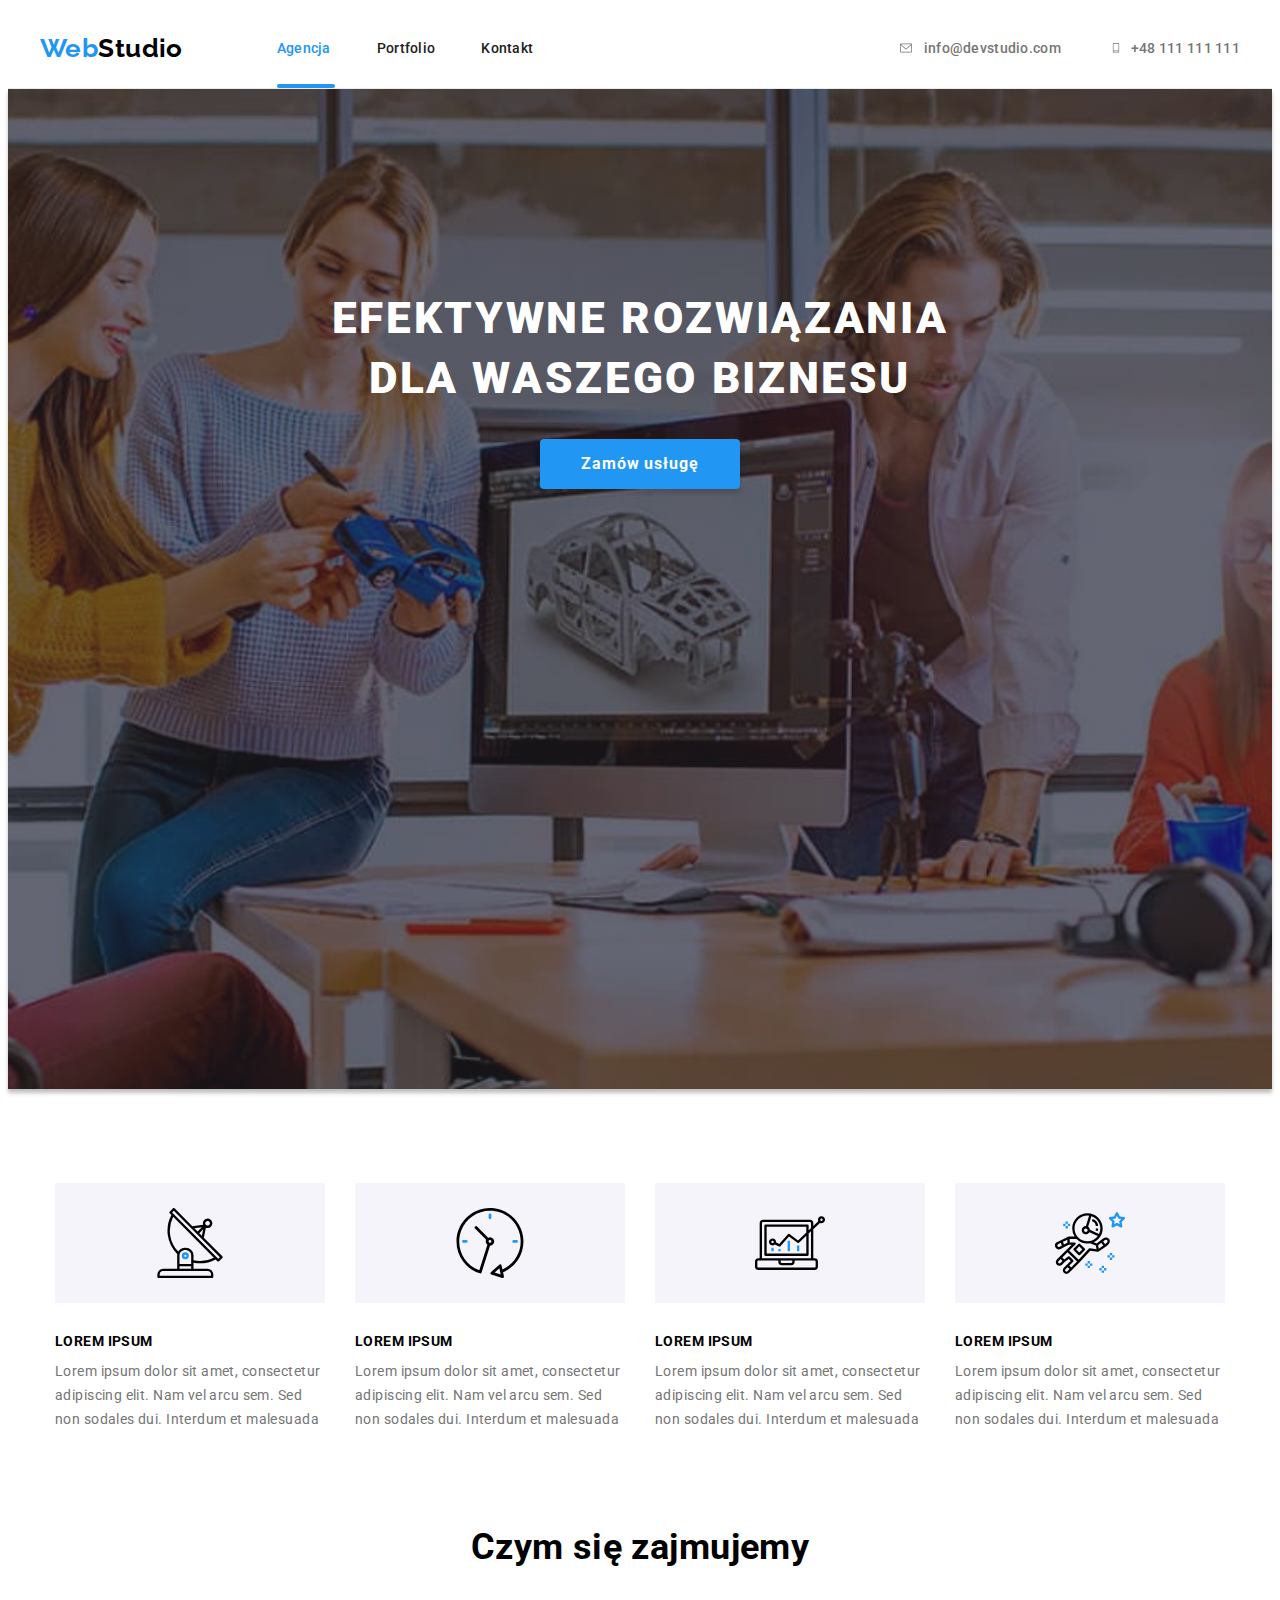
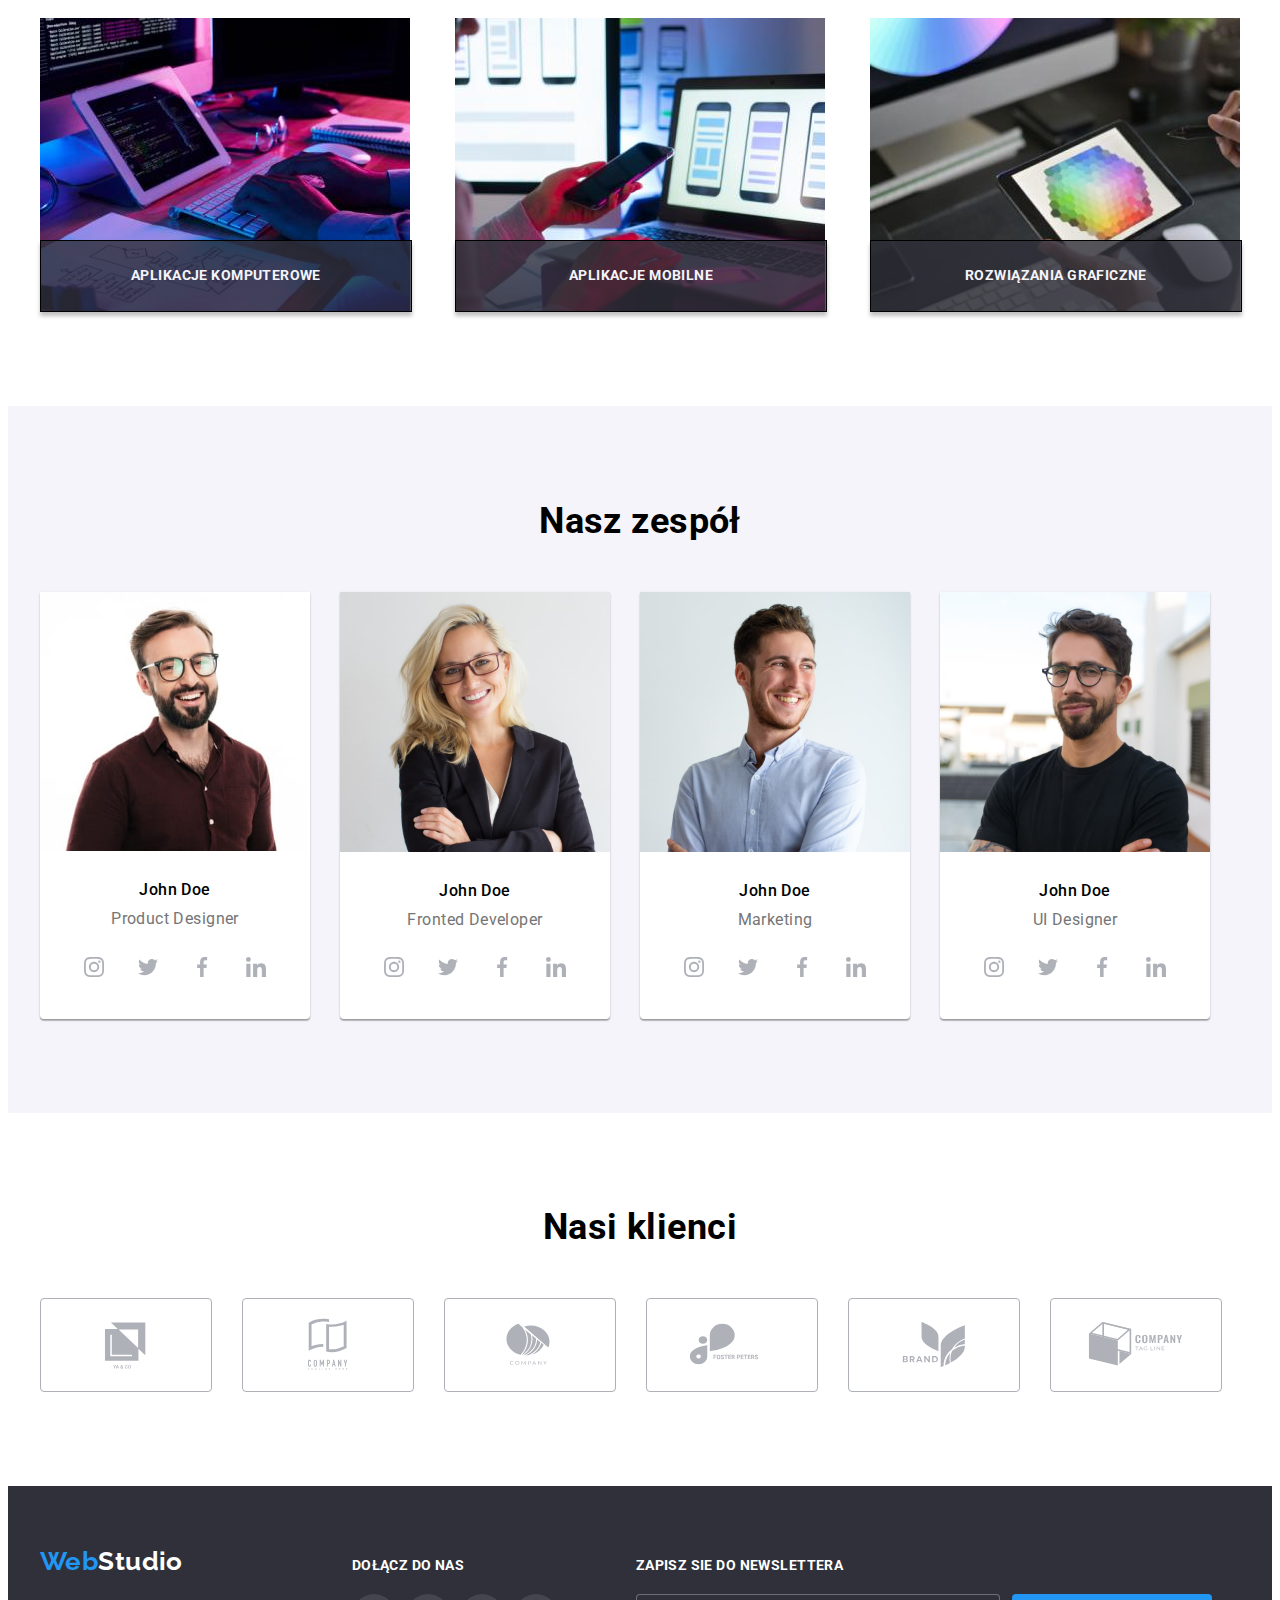
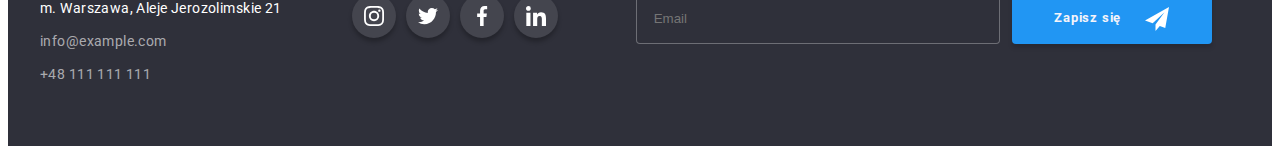
==== commit e0862306: "asd" ====
--- a/index.html
+++ b/index.html
@@ -479,7 +479,6 @@
               >ZAPISZ SIE DO NEWSLETTERA</label
             >
             <div class="subscription">
-              <!--<label for="user_email"></label>-->
               <input
                 class="subscription-email"
                 type="email"
@@ -491,7 +490,7 @@
                 <button class="newsletter-button" type="submit">
                   Zapisz się
                   <svg class="newsletter-icon">
-                    <use href="./images/icons.svg#icon-icon-send"></use>
+                    <use href="./images/icons.svg#icon-send"></use>
                   </svg>
                 </button>
               </div>
@@ -512,14 +511,19 @@
           </svg>
         </button>
 
-        <div class="modal-window-registration">
+        <div class="modal-form-registration">
           <form class="form-registration">
-            <h3 class="form-title">Zostaw swoje dane w formularzu ponizej</h3>
+            <h3 class="form-title">Zostaw swoje dane w formularzu poniżej</h3>
             <label class="label-title"
               >Imię
               <div class="input-style">
-                <input class="modal-window" type="text" name="name" required />
-                <svg class="modal-window-icon">
+                <input
+                  class="modal-registration-window"
+                  type="text"
+                  name="name"
+                  required
+                />
+                <svg class="modal-registration-icon">
                   <use href="./images/icons.svg#icon-person"></use>
                 </svg>
               </div>
@@ -527,8 +531,13 @@
             <label class="label-title"
               >Telefon
               <div class="input-style">
-                <input class="modal-window" type="tel" name="phone" required />
-                <svg class="modal-window-icon" width="18" height="18">
+                <input
+                  class="modal-registration-window"
+                  type="tel"
+                  name="phone"
+                  required
+                />
+                <svg class="modal-registration-icon">
                   <use href="./images/icons.svg#icon-phone"></use>
                 </svg>
               </div>
@@ -537,12 +546,12 @@
               >Email
               <div class="input-style">
                 <input
-                  class="modal-window"
+                  class="modal-registration-window"
                   type="email"
                   name="email"
                   required
                 />
-                <svg class="modal-window-icon" width="18" height="18">
+                <svg class="modal-registration-icon">
                   <use href="./images/icons.svg#icon-email"></use>
                 </svg>
               </div>
@@ -550,36 +559,35 @@
             <label class="label-title"
               >Komentarz
               <textarea
-                class="modal-window comment"
+                class="modal-registration-window comment"
                 name="feedback"
-                rows="5"
                 placeholder="Wprowadź tekst"
                 required
               ></textarea>
             </label>
-            <label for="statute" class="checkbox-window">
+            <label class="checkbox">
               <input
                 type="checkbox"
                 class="checkbox-input"
                 name="statute_acceptance"
                 value="statute"
-                id="statute"
                 required
               />
-              <span class="checkbox-icon">
-                <svg class="checkbox-vector" width="16" height="150">
-                  <use href="./images/icons.svg#icon-check"></use>
-                </svg>
-              </span>
-              <p class="checkbox-agreement">
-                Oświadczam iż akceptuję
-                <a href="" class="underline-link">Regulamin </a> i
-                <a href="" class="underline-link">Politykę Prywatności.</a>
-              </p>
+              <div class="checkbox-agreement">
+                <svg class="checkbox-icon">
+                  <use href="./images/icons.svg#icon-checkbox"></use>
+                </svg>
+                <svg class="checkbox-icon">
+                  <use href="./images/icons.svg#icon-Rectangle-11"></use>
+                </svg>
+                <p class="checkbox-rules">
+                  Oświadczam iż akceptuję
+                  <a href="" class="registration-link">Regulamin</a> i
+                  <a href="" class="registration-link">Politykę Prywatności.</a>
+                </p>
+              </div>
             </label>
-            <div class="button-position">
-              <button class="modal-window-button" type="submit">Wyślij</button>
-            </div>
+            <button class="reg-button" type="submit">Wyślij</button>
           </form>
         </div>
       </div>
--- a/css/styles.css
+++ b/css/styles.css
@@ -666,16 +666,16 @@
   background-color: var(--fourth-color);
   box-shadow: 0px 4px 4px rgba(0, 0, 0, 0.15);
 }
+.reg-button {
+  padding: 10px 76px;
+  margin: 0 auto;
+}
 .newsletter-button {
   margin-top: 20px;
-}
-.form-registration {
-  display: flex;
-  flex-direction: column;
-}
-.newsletter-1 {
-  display: flex;
-  justify-content: space-around;
+  display: flex;
+  align-items: center;
+  justify-content: center;
+  gap: 24px;
 }
 .newsletter-icon {
   width: 24px;
@@ -684,31 +684,22 @@
 }
 .subscription {
   display: flex;
-  /*justify-content: center;
-  align-items: center;
-}*/
 }
 .subscription-email {
   width: 358px;
-
+  background: rgba(47, 48, 58, 1);
   border: 1px solid rgba(255, 255, 255, 0.3);
   box-shadow: (0px 4px 4px rgba(0, 0, 0, 0.15));
   border-radius: 4px;
   margin-right: 12px;
   margin-top: 20px;
 }
+.subscription-email::placeholder {
+  padding-left: 15px;
+}
 .subscription .form-email {
   width: 358px;
   height: 50px;
-}
-/*.subscription .form-button {
-  width: 358px;
-  height: 50;
-}*/
-.modal-form-registration {
-  width: 448px;
-  margin: auto;
-  margin-top: 40px;
 }
 
 .newsletter-group {
@@ -716,8 +707,8 @@
   margin: 0;
   border: none;
 }
-
-.modal-window-registration {
+/* registration */
+.modal-form-registration {
   width: 448px;
   margin: auto;
 }
@@ -747,12 +738,10 @@
   transition-duration: 250ms;
   transition-timing-function: cubic-bezier(0.4, 0, 0.2, 1);
 }
-.modal-window {
+.modal-registration-window {
   display: block;
   width: 100%;
   height: 40px;
-  padding-top: 11px;
-  padding-bottom: 11px;
   padding-left: 42px;
   border: 1px solid rgba(33, 33, 33, 0.2);
   border-radius: 4px;
@@ -762,25 +751,26 @@
   outline: transparent;
 }
 .input-style:focus-within,
-.modal-window:focus-within {
+.modal-registration-window:focus-within {
   fill: var(--fourth-color);
   border-color: var(--fourth-color);
 }
-.modal-window-icon {
+.modal-registration-icon {
+  width: 18px;
+  height: 18px;
   position: absolute;
   fill: rgba(33, 33, 33, 1);
   transform: translateY(-50%);
   top: 50%;
   left: 13px;
 }
-.modal-window:focus + .modal-window-icon {
+.modal-registration-window:focus + .modal-registration-icon {
   fill: var(--fourth-color);
   transition-property: fill;
   transition-duration: 250ms;
   transition-timing-function: cubic-bezier(0.4, 0, 0.2, 1);
 }
 .comment {
-  width: 100%;
   height: 120px;
   padding: 12px 16px;
   margin-top: 4px;
@@ -793,51 +783,40 @@
   letter-spacing: 0.01em;
   color: rgba(117, 117, 117, 0.5);
 }
-.modal-window-button {
-  font-weight: 700;
-  font-size: 16px;
-  line-height: 1.88;
-  letter-spacing: 0.06em;
-  color: var(--fifth-color);
-  background-color: var(--fourth-color);
-  padding: 10px 76px;
-  margin: 0 auto;
-  box-shadow: 0px 4px 4px rgba(0, 0, 0, 0.15);
-  border-radius: 4px;
-}
-.checkbox-window {
-  display: block;
-  margin-bottom: 3px;
-  line-height: 1.71;
-  color: var(--third-text-color);
-  text-align: center;
-  cursor: pointer;
+.checkbox-agreement {
+  display: flex;
+  align-items: center;
+  justify-content: center;
+  margin-bottom: 30px;
+}
+.checkbox {
+  display: flex;
+  margin-top: 20px;
 }
 .checkbox-input {
-  appearance: none;
-  position: absolute;
+  opacity: 0;
 }
 .checkbox-icon {
-  display: inline-block;
-  border: 2px solid black;
-  border-radius: 2px;
-  transition-property: background-color, border-color;
-  transition-duration: 250ms;
-  transition-timing-function: cubic-bezier(0.4, 0, 0.2, 1);
-}
-.checkbox-vector {
-  display: block;
   width: 16px;
   height: 15px;
-  fill: var(--fourth-color);
-}
-.checkbox-agreement {
-  display: inline;
-  margin-left: 70px;
-}
-.checkbox-input:checked + .checkbox-icon {
-  background-color: var(--fourth-color);
-  border-color: var(--fourth-color);
+  margin-right: 7px;
+  border: 2px solid rgba(33, 33, 33, 1);
+  fill: var(--background-color-1);
+}
+
+.checkbox-icon:focus,
+.checkbox-icon:hover {
+  fill: red;
+  background-color: red;
+  border: red;
+}
+.checkbox-rules {
+  line-height: 1.71;
+  color: rgba(117, 117, 117, 1);
+}
+.registration-link {
+  color: var(--fourth-color);
+  text-decoration: underline;
 }
 /*.registration-title {
   color: var(--main-text-color);
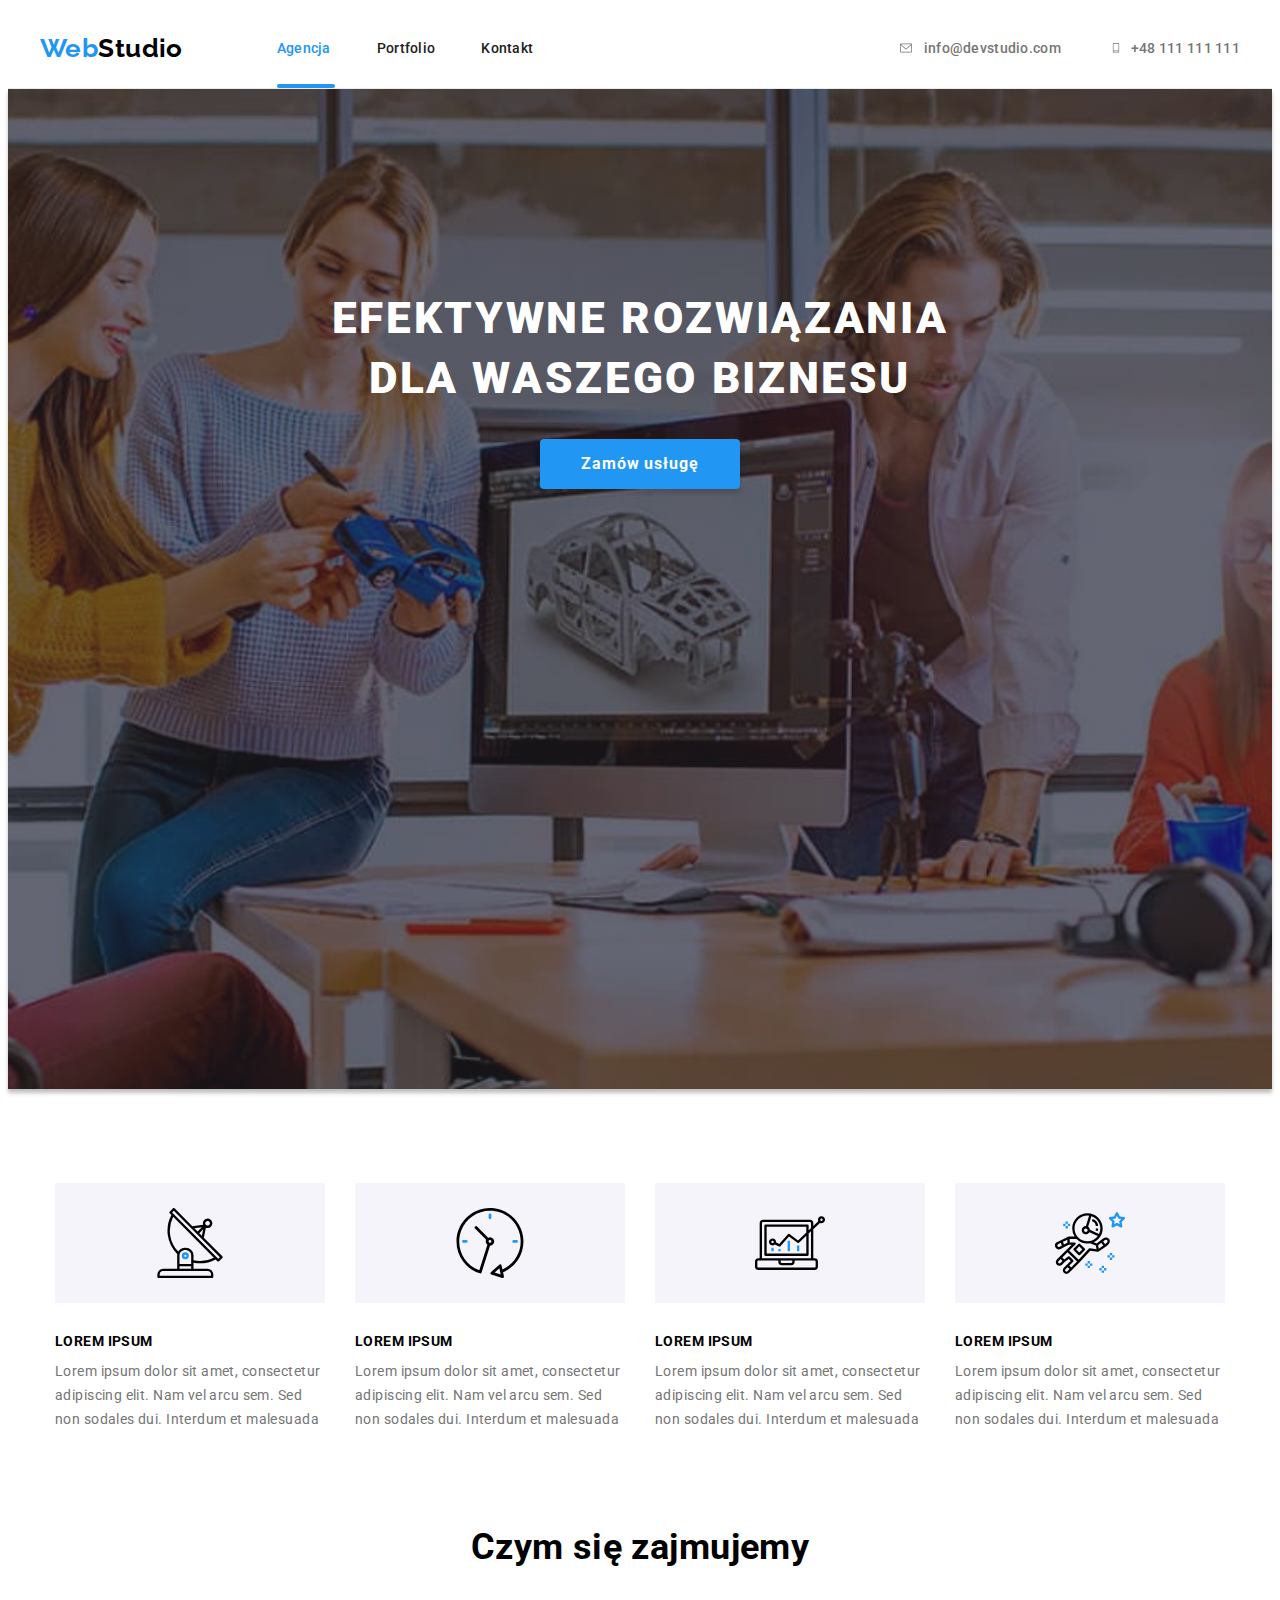
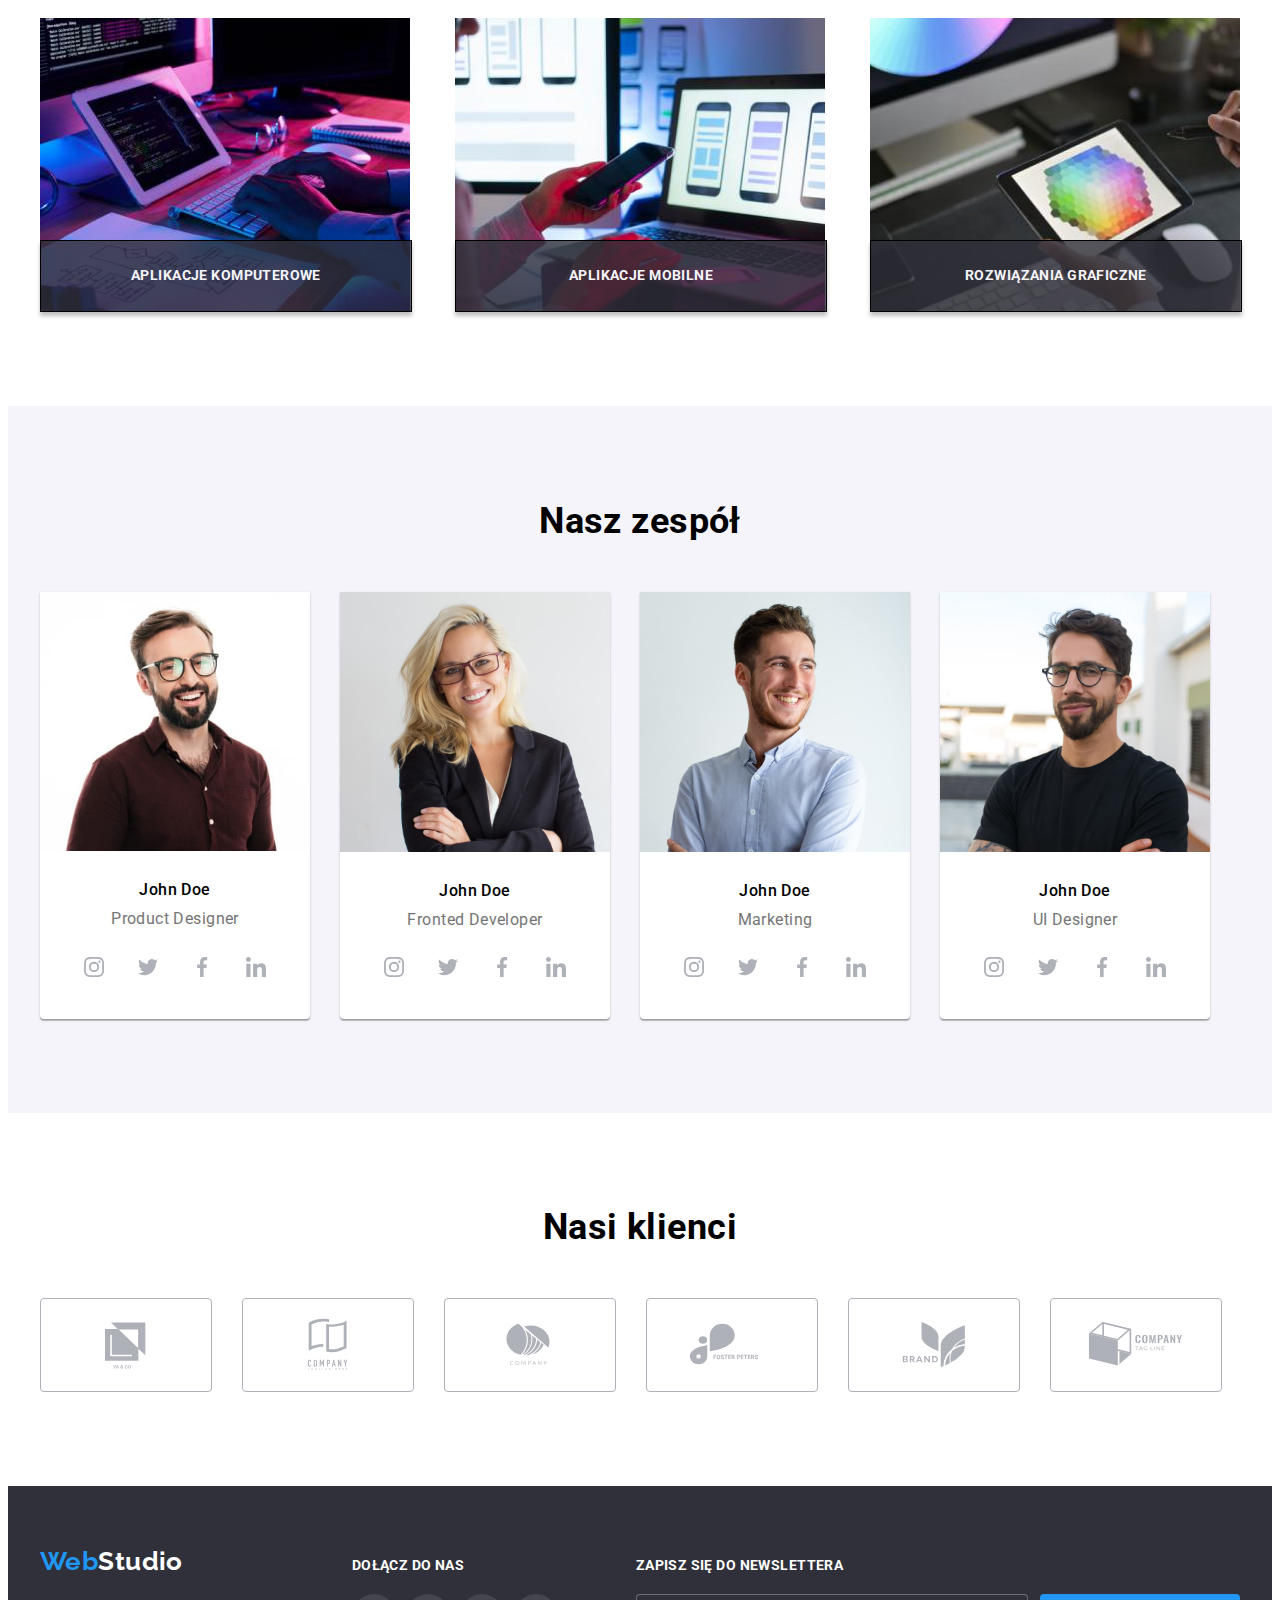
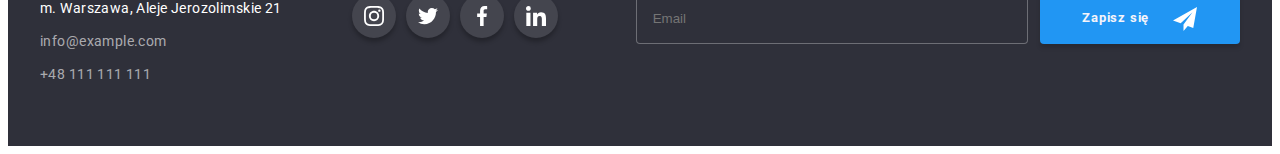
==== commit dfeb51c1: "changes hw06" ====
--- a/index.html
+++ b/index.html
@@ -441,7 +441,7 @@
           </address>
         </div>
         <div class="social-icon-footer">
-          <p class="social-title">DOŁĄCZ DO NAS</p>
+          <p class="social-title">dołącz do nas</p>
           <ul class="social-icon-footer-list">
             <li class="social-icon-footer-item">
               <a class="social-icon-footer-link" href="https://instagram.com">
@@ -473,30 +473,26 @@
             </li>
           </ul>
         </div>
-        <div>
-          <form class="newsletter">
-            <label class="newsletter-title" for="user-email"
-              >ZAPISZ SIE DO NEWSLETTERA</label
-            >
-            <div class="subscription">
-              <input
-                class="subscription-email"
-                type="email"
-                name="email"
-                placeholder="Email"
-                id="user_email"
-              />
-              <div class="newsletter-1">
-                <button class="newsletter-button" type="submit">
-                  Zapisz się
-                  <svg class="newsletter-icon">
-                    <use href="./images/icons.svg#icon-send"></use>
-                  </svg>
-                </button>
-              </div>
-            </div>
-          </form>
-        </div>
+        <form class="newsletter">
+          <label class="newsletter-title" for="user-email"
+            >Zapisz się do newslettera</label
+          >
+          <div class="subscription">
+            <input
+              class="subscription-email"
+              type="email"
+              name="email"
+              placeholder="Email"
+              id="user_email"
+            />
+            <button class="newsletter-button" type="submit">
+              Zapisz się
+              <svg class="newsletter-icon">
+                <use href="./images/icons.svg#icon-send"></use>
+              </svg>
+            </button>
+          </div>
+        </form>
       </div>
     </footer>
     <!--end footer-->
@@ -511,85 +507,96 @@
           </svg>
         </button>
 
-        <div class="modal-form-registration">
-          <form class="form-registration">
-            <h3 class="form-title">Zostaw swoje dane w formularzu poniżej</h3>
-            <label class="label-title"
-              >Imię
-              <div class="input-style">
-                <input
-                  class="modal-registration-window"
-                  type="text"
-                  name="name"
-                  required
-                />
-                <svg class="modal-registration-icon">
-                  <use href="./images/icons.svg#icon-person"></use>
-                </svg>
-              </div>
-            </label>
-            <label class="label-title"
-              >Telefon
-              <div class="input-style">
-                <input
-                  class="modal-registration-window"
-                  type="tel"
-                  name="phone"
-                  required
-                />
-                <svg class="modal-registration-icon">
-                  <use href="./images/icons.svg#icon-phone"></use>
-                </svg>
-              </div>
-            </label>
-            <label class="label-title"
-              >Email
-              <div class="input-style">
-                <input
-                  class="modal-registration-window"
-                  type="email"
-                  name="email"
-                  required
-                />
-                <svg class="modal-registration-icon">
-                  <use href="./images/icons.svg#icon-email"></use>
-                </svg>
-              </div>
-            </label>
-            <label class="label-title"
-              >Komentarz
-              <textarea
-                class="modal-registration-window comment"
-                name="feedback"
-                placeholder="Wprowadź tekst"
+        <form class="form-registration">
+          <p class="form-title">Zostaw swoje dane w formularzu poniżej</p>
+          <label class="label-title"
+            >Imię
+            <div class="input-style">
+              <input
+                class="modal-registration-window"
+                type="text"
+                name="name"
                 required
-              ></textarea>
-            </label>
-            <label class="checkbox">
+              />
+              <svg class="modal-registration-icon">
+                <use href="./images/icons.svg#icon-person"></use>
+              </svg>
+            </div>
+          </label>
+          <label class="label-title"
+            >Telefon
+            <div class="input-style">
               <input
-                type="checkbox"
-                class="checkbox-input"
-                name="statute_acceptance"
-                value="statute"
+                class="modal-registration-window"
+                type="tel"
+                name="phone"
                 required
               />
-              <div class="checkbox-agreement">
-                <svg class="checkbox-icon">
+              <svg class="modal-registration-icon">
+                <use href="./images/icons.svg#icon-phone"></use>
+              </svg>
+            </div>
+          </label>
+          <label class="label-title"
+            >Email
+            <div class="input-style">
+              <input
+                class="modal-registration-window"
+                type="email"
+                name="email"
+                required
+              />
+              <svg class="modal-registration-icon">
+                <use href="./images/icons.svg#icon-email"></use>
+              </svg>
+            </div>
+          </label>
+          <label class="label-title"
+            >Komentarz
+            <textarea
+              class="modal-registration-window comment"
+              name="feedback"
+              placeholder="Wprowadź tekst"
+              required
+            ></textarea>
+          </label>
+          <label class="checkbox">
+            <input
+              type="checkbox"
+              class="checkbox-input"
+              name="statute_acceptance"
+              required
+            />
+            <div class="checkbox-agreement">
+              <!--<svg class="checkbox-icon-hidden">
                   <use href="./images/icons.svg#icon-checkbox"></use>
-                </svg>
-                <svg class="checkbox-icon">
-                  <use href="./images/icons.svg#icon-Rectangle-11"></use>
-                </svg>
-                <p class="checkbox-rules">
-                  Oświadczam iż akceptuję
-                  <a href="" class="registration-link">Regulamin</a> i
-                  <a href="" class="registration-link">Politykę Prywatności.</a>
-                </p>
-              </div>
-            </label>
-            <button class="reg-button" type="submit">Wyślij</button>
-          </form>
-        </div>
+                </svg>-->
+              <svg class="checkbox-icon">
+                <use href="./images/icons.svg#icon-checked"></use>
+              </svg>
+              <p class="checkbox-rules">
+                Oświadczam iż akceptuję
+                <a href="" class="registration-link">Regulamin</a> i
+                <a href="" class="registration-link">Politykę Prywatności.</a>
+              </p>
+            </div>
+          </label>
+          <button class="reg-button" type="submit">Wyślij</button
+          ><label class="box"
+            ><input class="box1" type="checkbox" /><span class="box2"></span>
+            <p class="klik">klik</p></label
+          >
+
+          <label class="a">
+            <input type="checkbox" class="b" />
+            <span class="c"
+              ><svg class="d" width="10px" height="10px">
+                <use href="/images/icons.svg#icon-checked"></use>
+              </svg>
+            </span>
+            <span class="e">regulamin</span>
+          </label>
+        </form>
       </div>
     </div>
     <script src="./js/modal.js"></script>
--- a/css/styles.css
+++ b/css/styles.css
@@ -505,7 +505,6 @@
   font-weight: 700;
   text-transform: uppercase;
   color: var(--secondary-text-color);
-  margin-bottom: 20px;
   line-height: 1.17;
 }
 .social-icon-footer {
@@ -513,6 +512,7 @@
   margin-right: 78px;
 }
 .social-icon-footer-list {
+  margin-top: 20px;
   display: flex;
   gap: 10px;
   justify-content: center;
@@ -533,7 +533,6 @@
   transition-property: background-color;
   transition-duration: 250ms;
   transition-timing-function: cubic-bezier(0.4, 0, 0.2, 1);
-
   box-shadow: 0px 4px 4px rgba(0, 0, 0, 0.25);
 }
 .social-icon-footer-link:hover,
@@ -629,6 +628,7 @@
   box-shadow: 0px 1px 3px rgba(0, 0, 0, 0.12), 0px 1px 1px rgba(0, 0, 0, 0.14),
     0px 2px 1px rgba(0, 0, 0, 0.2);
   transform: translate(-50%, -50%);
+  padding: 40px;
 }
 .modal-close {
   position: absolute;
@@ -671,7 +671,6 @@
   margin: 0 auto;
 }
 .newsletter-button {
-  margin-top: 20px;
   display: flex;
   align-items: center;
   justify-content: center;
@@ -684,41 +683,24 @@
 }
 .subscription {
   display: flex;
+  margin-top: 20px;
 }
 .subscription-email {
   width: 358px;
   background: rgba(47, 48, 58, 1);
   border: 1px solid rgba(255, 255, 255, 0.3);
-  box-shadow: (0px 4px 4px rgba(0, 0, 0, 0.15));
   border-radius: 4px;
   margin-right: 12px;
-  margin-top: 20px;
-}
-.subscription-email::placeholder {
-  padding-left: 15px;
-}
-.subscription .form-email {
-  width: 358px;
-  height: 50px;
-}
-
-.newsletter-group {
-  padding: 0;
-  margin: 0;
-  border: none;
+  color: var(--fifth-color);
+  padding: 15px 16px;
 }
 /* registration */
-.modal-form-registration {
-  width: 448px;
-  margin: auto;
-}
 .form-title {
   font-weight: 700;
   font-size: 20px;
   line-height: 1.15;
   text-align: center;
   color: rgba(33, 33, 33, 1);
-  margin-top: 40px;
   margin-bottom: 12px;
 }
 .label-title {
@@ -729,6 +711,9 @@
   letter-spacing: 0.01em;
   margin-bottom: 10px;
   color: rgba(117, 117, 117, 1);
+}
+.label-title:nth-child(n + 4) {
+  margin-bottom: 20px;
 }
 .input-style {
   display: block;
@@ -787,14 +772,21 @@
   display: flex;
   align-items: center;
   justify-content: center;
+  margin-left: 7px;
   margin-bottom: 30px;
 }
 .checkbox {
   display: flex;
-  margin-top: 20px;
+  justify-content: center;
+  text-align: center;
 }
 .checkbox-input {
-  opacity: 0;
+  visibility: hidden;
+}
+.checkbox-input:hover:checked + .checkbox:checked {
+  color: var(--fourth-color);
+  border: var(--fourth-color);
+  fill: var(--fourth-color);
 }
 .checkbox-icon {
   width: 16px;
@@ -803,12 +795,39 @@
   border: 2px solid rgba(33, 33, 33, 1);
   fill: var(--background-color-1);
 }
-
-.checkbox-icon:focus,
-.checkbox-icon:hover {
+form input:checked + label {
+  color: red;
+}
+.checkbox-input:checked + .checkbox {
+  color: red;
+}
+.klik {
+  margin-left: 20px;
+}
+.box1,
+.box2 {
+  position: absolute;
+}
+.box1:checked + .box2 {
+  width: 16px;
+  height: 15px;
+  border-radius: 4px;
+  color: pink;
+  background-color: blue;
+  border: green;
+  background-image: url(images/icons.svg#icon-check);
+  fill: green;
+}
+
+.b {
+  opacity: 0;
+}
+.b:checked + .c {
+  /*width: 10px;
+  height: 10px;
+  background-image: url(images/icons.svg#icon-Vector-2);*/
+  background-color: #2196f3;
   fill: red;
-  background-color: red;
-  border: red;
 }
 .checkbox-rules {
   line-height: 1.71;
@@ -818,94 +837,5 @@
   color: var(--fourth-color);
   text-decoration: underline;
 }
-/*.registration-title {
-  color: var(--main-text-color);
-  font-weight: 700;
-  font-size: 20px;
-  line-height: 1.17;
-  text-align: center;
-  margin-bottom: 12px;
-}
-.reg-title {
-  font-size: 12px;
-  line-height: 1.16;
-  letter-spacing: 0.01em;
-  color: var(--third-text-color);
-  display: flex;
-  flex-direction: column;
-}
-.reg-group {
-  display: flex;
-  flex-direction: column;
-  gap: 10px;
-  border: none;
-  padding: 0;
-  margin: 0;
-}
-.reg-group input {
-  height: 40px;
-  border: 1px solid rgba(33, 33, 33, 0.2);
-  border-radius: 4px;
-}
-.input-text-area {
-  height: 120px;
-  border: 1px solid rgba(33, 33, 33, 0.2);
-  border-radius: 4px;
-  resize: none;
-  padding: 12px 16px;
-  margin-top: 4px;
-}
-.separated {
-  margin-top: 4px;
-}
-.separated:focus,
-.separated:hover {
-  border-color: var(--fourth-color);
-}
-.form-modal .reg-button {
-  margin: auto;
-  margin-top: 30px;
-}
-/ ========= registration form ======== /
-.checkbox-accept {
-}
-.checkbox {
-  margin: auto;
-  margin-top: 20px;
-  margin-bottom: 30px;
-}
-.checkbox-icon {
-  width: 16px;
-  height: 15px;
-  border-color: var(--button-text-color);
-  margin-left: 10px;
-  transition-duration: 250ms;
-  transition-timing-function: cubic-bezier(0.4, 0, 0.2, 1);
-}
-.checkbox-input {
-  opacity: 0;
-}
-.checkbox-input:checked {
-  background-color: var(--fourth-color);
-  border: none;
-}
-.reg-span-checkbox {
-  line-height: 1.17;
-  color: var(--third-text-color);
-}
-.reg-span-checkbox a {
-  color: rgba(33, 150, 243, 1);
-  text-decoration: underline;
-}
-.reg-icon {
-  pointer-events: none;
-  position: absolute;
-  fill: var(--fourth-color);
-  width: 18px;
-  height: 18px;
-  color: var(--main-text-color);
-}
-.reg-button {
-  margin: 0 auto;
-}*/
+
 /* --------------- end homework 6 -----------*/
